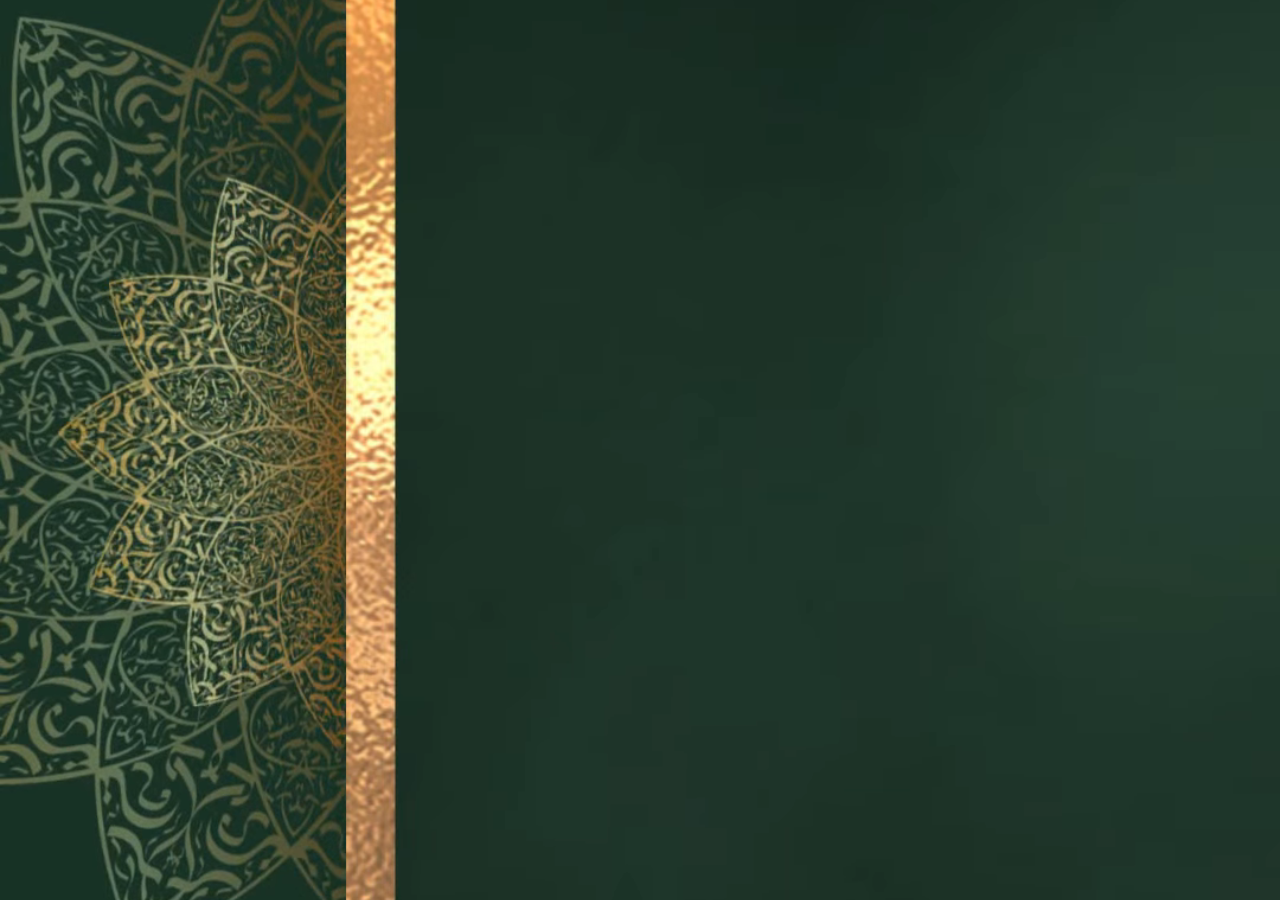
==== index.html @ 3474bdfb "webm" ====
<!doctype html>
<html lang="en">
  <head>
    <meta charset="UTF-8" />
    <meta name="viewport" content="width=device-width, initial-scale=1.0" />
    <title>Jithu & Sethulakshmi — Wedding Invitation</title>

    <!-- Elegant script + clean small-caps fonts -->
    <link rel="preconnect" href="https://fonts.googleapis.com" />
    <link rel="preconnect" href="https://fonts.gstatic.com" crossorigin />
    <link
      href="https://fonts.googleapis.com/css2?family=Cormorant+Garamond:wght@400;500;600&family=Great+Vibes&family=Montserrat:wght@400;500;600&display=swap"
      rel="stylesheet"
    />

    <link href="css/bootstrap.min.css" rel="stylesheet" />
    <link
      href="https://cdnjs.cloudflare.com/ajax/libs/font-awesome/6.0.0-beta3/css/all.min.css"
      rel="stylesheet"
    />

    <link href="css/style.css" rel="stylesheet" />
    <link
      rel="stylesheet"
      href="https://cdnjs.cloudflare.com/ajax/libs/font-awesome/6.5.2/css/all.min.css"
    />
    <style>
      * {
        box-sizing: border-box;
      }
      html,
      body {
        margin: 0;
        padding: 0;
        width: 100%;
        min-height: 100%;
      }
      body {
        font-family: Georgia, "Times New Roman", serif;
        background: #fffaf7;
        color: #5c4545;
      } /* ===================================== ANIMATED BACKGROUND ===================================== */
      .wedding-background {
        position: fixed;
        inset: 0;

        width: 100%;
        height: 100vh;

        overflow: hidden;

        pointer-events: none;

        z-index: 1;
      }
      .hearts-layer {
        position: fixed;

        top: 0;
        left: 0;

        width: 100%;
        height: 100vh;

        overflow: hidden;

        pointer-events: none;

        z-index: 100;
      }
      /* ===================================== SOFT GLOWING CIRCLES ===================================== */
      .glow {
        position: absolute;
        border-radius: 50%;
        filter: blur(70px);
        opacity: 0.35;
        animation: glowMove 10s ease-in-out infinite alternate;
      }
      .glow1 {
        width: 300px;
        height: 300px;
        left: -100px;
        top: 10%;
        background: #f6d5dc;
      }
      .glow2 {
        width: 350px;
        height: 350px;
        right: -120px;
        top: 45%;
        background: #f4e3bd;
        animation-delay: 2s;
      }
      .glow3 {
        width: 250px;
        height: 250px;
        left: 35%;
        bottom: -100px;
        background: #eadcf5;
        animation-delay: 4s;
      }
      @keyframes glowMove {
        0% {
          transform: translate(0, 0) scale(1);
        }
        100% {
          transform: translate(50px, -30px) scale(1.2);
        }
      } /* ===================================== FALLING PETALS ===================================== */
      .petal {
        position: absolute;
        top: -50px;
        font-size: 24px;
        animation-name: fallingPetal;
        animation-timing-function: linear;
        animation-iteration-count: infinite;
      }
      .p1 {
        left: 5%;
        animation-duration: 9s;
      }
      .p2 {
        left: 20%;
        animation-duration: 12s;
        animation-delay: 2s;
      }
      .p3 {
        left: 40%;
        animation-duration: 10s;
        animation-delay: 4s;
      }
      .p4 {
        left: 60%;
        animation-duration: 13s;
        animation-delay: 1s;
      }
      .p5 {
        left: 78%;
        animation-duration: 11s;
        animation-delay: 3s;
      }
      .p6 {
        left: 93%;
        animation-duration: 14s;
        animation-delay: 5s;
      }
      @keyframes fallingPetal {
        0% {
          transform: translateY(-50px) translateX(0) rotate(0deg);
          opacity: 0;
        }
        10% {
          opacity: 0.8;
        }
        50% {
          transform: translateY(50vh) translateX(60px) rotate(180deg);
          opacity: 0.8;
        }
        100% {
          transform: translateY(110vh) translateX(-60px) rotate(360deg);
          opacity: 0;
        }
      } /* ===================================== GOLDEN SPARKLES ===================================== */
      .sparkle {
        position: absolute;
        color: #c9a227;
        font-size: 22px;
        opacity: 0;
        animation: sparkleAnimation 4s ease-in-out infinite;
      }
      .s1 {
        top: 15%;
        left: 15%;
      }
      .s2 {
        top: 30%;
        left: 80%;
        animation-delay: 1s;
      }
      .s3 {
        top: 55%;
        left: 25%;
        animation-delay: 2s;
      }
      .s4 {
        top: 70%;
        left: 70%;
        animation-delay: 3s;
      }
      .s5 {
        top: 85%;
        left: 45%;
        animation-delay: 1.5s;
      }
      @keyframes sparkleAnimation {
        0% {
          opacity: 0;
          transform: scale(0.3) rotate(0deg);
        }
        50% {
          opacity: 0.9;
          transform: scale(1.3) rotate(90deg);
        }
        100% {
          opacity: 0;
          transform: scale(0.3) rotate(180deg);
        }
      } /* ===================================== MAIN WEBSITE ===================================== */
      .wedding-content {
        position: relative;

        z-index: 5;

        min-height: 100vh;

        display: flex;
        justify-content: center;
        align-items: center;
      } /* ===================================== WEDDING CARD ===================================== */
      .wedding-card {
        width: min(800px, 100%);
        padding: 70px 40px;
        text-align: center;
        background: rgba(255, 255, 255, 0.72);
        border: 1px solid rgba(201, 162, 39, 0.35);
        border-radius: 25px;
        box-shadow: 0 20px 60px rgba(100, 70, 70, 0.12);
        backdrop-filter: blur(6px);
      } /* ===================================== SMALL TITLE ===================================== */
      .small-title {
        font-size: 16px;
        letter-spacing: 5px;
        text-transform: uppercase;
        color: #b28a35;
        margin-bottom: 20px;
      } /* ===================================== MAIN TITLE ===================================== */
      h1 {
        margin: 0;
        font-size: clamp(45px, 8vw, 85px);
        font-weight: normal;
        font-style: italic;
        color: #684d4d;
      } /* ===================================== HEART ===================================== */
      .heart {
        /* margin: 25px 0; */
        font-size: 28px;
        color: #c99b9b;
        animation: heartBeat 2s ease-in-out infinite;
      }
      @keyframes heartBeat {
        0%,
        100% {
          transform: scale(1);
        }
        50% {
          transform: scale(1.2);
        }
      } /* ===================================== DATE ===================================== */
      .date {
        margin-top: 25px;
        font-size: 18px;
        letter-spacing: 3px;
        color: #806666;
      } /* ===================================== DIVIDER ===================================== */
      .divider {
        width: 120px;
        height: 1px;
        margin: 30px auto;
        background: #c9a227;
      } /* ===================================== MESSAGE ===================================== */
      .message {
        max-width: 600px;
        margin: auto;
        line-height: 1.9;
        font-size: 17px;
        color: #725f5f;
      } /* ===================================== BUTTON ===================================== */
      .wedding-button {
        display: inline-block;
        /* margin-top: 30px; */
        padding: 13px 30px;
        border: 1px solid #c9a227;
        border-radius: 30px;
        color: #806522;
        text-decoration: none;
        transition: 0.3s;
      }
      .wedding-button:hover {
        background: #c9a227;
        color: white;
        transform: translateY(-3px);
      } /* ===================================== MOBILE ===================================== */
      @media (max-width: 480px) {
        .wedding-content {
          padding: 20px 12px;
        }
        .wedding-card {
          padding: 50px 20px;
          border-radius: 18px;
        }
        .small-title {
          font-size: 12px;
          letter-spacing: 3px;
        }
        h1 {
          font-size: 34px;
        }
        .date {
          font-size: 14px;
          letter-spacing: 2px;
        }
        .message {
          font-size: 15px;
          line-height: 1.7;
        }
        .petal {
          font-size: 17px;
        }
        .sparkle {
          font-size: 17px;
        }
        .glow {
          filter: blur(50px);
          opacity: 0.2;
        }
        .glow1,
        .glow2,
        .glow3 {
          width: 180px;
          height: 180px;
        }
      }

      /* new */

      :root {
        --bg-color-1: #fdfbf9;
        --bg-color-2: #f4eee8;
        --card-bg: rgba(255, 255, 255, 0.85);
        --gold-main: #c9a227;
        --gold-light: #e8d288;
        --text-dark: #4a3b3b;
        --text-mid: #7a6565;
        --heart-color: #d68b8b;
      }

      /* ===================================== BASE STYLES ===================================== */
      /* * {
      box-sizing: border-box;
      margin: 0;
      padding: 0;
    }

    body {
      background: radial-gradient(circle at center, var(--bg-color-1) 0%, var(--bg-color-2) 100%);
      font-family: 'Cormorant Garamond', serif;
      min-height: 100vh;
      overflow-x: hidden;
      position: relative;
    }


    body::before, body::after {
      content: '';
      position: absolute;
      border-radius: 50%;
      filter: blur(80px);
      z-index: 0;
      opacity: 0.4;
    }
    body::before {
      width: 400px; height: 400px;
      background: #fce4e4;
      top: -100px; left: -100px;
    }
    body::after {
      width: 300px; height: 300px;
      background: #fff0d4;
      bottom: -50px; right: -50px;
    } */

      /* ===================================== LAYOUT ===================================== */
      .wedding-content {
        position: relative;
        z-index: 5;
        min-height: 100vh;
        display: flex;
        flex-direction: column;
        justify-content: center;
        align-items: center;
        padding: 40px 20px;
      }

      /* ===================================== HANGING THALI (ॐ) ===================================== */
      .thali {
        position: relative;
        display: flex;
        justify-content: center;
        margin-bottom: -15px;
        z-index: 10;
      }

      .chain {
        position: absolute;
        width: 1px;
        height: 60px;
        background: linear-gradient(to bottom, transparent, var(--gold-main));
        top: -60px;
      }
      .left-chain {
        transform: rotate(15deg);
        left: 40%;
      }
      .right-chain {
        transform: rotate(-15deg);
        right: 40%;
      }

      .thali-pendant {
        width: 45px;
        height: 45px;
        background: linear-gradient(135deg, #fff, #fdf6e3);
        border: 1px solid var(--gold-light);
        border-radius: 50%;
        display: flex;
        justify-content: center;
        align-items: center;
        font-size: 20px;
        color: var(--gold-main);
        box-shadow: 0 4px 15px rgba(201, 162, 39, 0.2);
        position: relative;
        z-index: 2;
      }

      /* ===================================== WEDDING CARD ===================================== */
      .wedding-card {
        width: min(750px, 100%);
        padding: 70px 50px;
        text-align: center;
        background: var(--card-bg);
        border: 1px solid rgba(201, 162, 39, 0.3);
        border-radius: 20px;
        box-shadow:
          0 30px 60px rgba(100, 70, 70, 0.08),
          inset 0 0 0 10px rgba(255, 255, 255, 0.5),
          inset 0 0 0 12px rgba(201, 162, 39, 0.15);
        backdrop-filter: blur(12px);
        position: relative;
        overflow: hidden;
      }

      /* Subtle card texture overlay */
      .wedding-card::before {
        content: "";
        position: absolute;
        top: 0;
        left: 0;
        right: 0;
        bottom: 0;
        background-image: radial-gradient(
          var(--gold-main) 0.5px,
          transparent 0.5px
        );
        background-size: 24px 24px;
        opacity: 0.03;
        pointer-events: none;
      }

      /* ===================================== TYPOGRAPHY ===================================== */
      .small-title {
        font-family: "Montserrat", sans-serif;
        font-size: 13px;
        font-weight: 500;
        letter-spacing: 6px;
        text-transform: uppercase;
        color: var(--gold-main);
        margin-bottom: 25px;
      }

      /* Fixed H1 and Name Styling */
      h1 {
        display: flex;
        flex-direction: column;
        align-items: center;
        gap: 5px;
        margin: 0;
        font-weight: 400;
        font-style: italic;
        color: var(--text-dark);
      }

      .namez {
        font-family: "Cormorant Garamond", serif;
        font-size: clamp(3rem, 7vw, 5.5rem);
        line-height: 1.1;
      }

      .ampersand {
        font-family: "Great Vibes", cursive;
        font-size: clamp(2.5rem, 5vw, 4rem);
        color: var(--gold-main);
        line-height: 0.8;
        margin: -5px 0;
        text-shadow: 0 2px 10px rgba(201, 162, 39, 0.2);
      }

      /* ===================================== DECORATIVE ELEMENTS ===================================== */
      .heart {
        font-size: 24px;
        color: var(--heart-color);
        margin: 25px 0;
        animation: heartbeat 2s infinite ease-in-out;
        display: inline-block;
      }

      @keyframes heartbeat {
        0%,
        100% {
          transform: scale(1);
        }
        50% {
          transform: scale(1.15);
          text-shadow: 0 0 10px rgba(214, 139, 139, 0.4);
        }
      }

      .divider {
        width: 150px;
        height: 2px;
        margin: 25px auto;
        background: linear-gradient(
          90deg,
          transparent,
          var(--gold-main),
          transparent
        );
        position: relative;
      }

      .divider::after {
        content: "♦";
        position: absolute;
        top: 50%;
        left: 50%;
        transform: translate(-50%, -50%);
        background: var(--card-bg);
        padding: 0 10px;
        color: var(--gold-main);
        font-size: 10px;
      }

      /* ===================================== TEXT DETAILS ===================================== */
      .date {
        font-family: "Montserrat", sans-serif;
        font-size: 15px;
        font-weight: 400;
        letter-spacing: 4px;
        color: var(--text-mid);
        text-transform: uppercase;
        margin-bottom: 25px;
      }

      .message {
        font-size: 20px;
        line-height: 1.8;
        color: var(--text-mid);
        max-width: 550px;
        margin: 0 auto 40px auto;
        font-style: italic;
      }

      /* ===================================== BUTTON ===================================== */
      .wedding-button {
        display: inline-block;
        padding: 16px 45px;
        font-family: "Montserrat", sans-serif;
        font-size: 13px;
        font-weight: 500;
        letter-spacing: 2px;
        text-transform: uppercase;
        color: #fff;
        background: linear-gradient(135deg, var(--gold-main), #b08d1d);
        border: none;
        border-radius: 50px;
        text-decoration: none;
        position: relative;
        overflow: hidden;
        transition: all 0.4s ease;
        box-shadow: 0 10px 20px rgba(201, 162, 39, 0.3);
        cursor: pointer;
      }

      .wedding-button::before {
        content: "";
        position: absolute;
        top: 0;
        left: -100%;
        width: 100%;
        height: 100%;
        background: linear-gradient(
          90deg,
          transparent,
          rgba(255, 255, 255, 0.4),
          transparent
        );
        transition: 0.5s;
      }

      .wedding-button:hover {
        transform: translateY(-3px);
        box-shadow: 0 15px 25px rgba(201, 162, 39, 0.4);
        background: linear-gradient(135deg, #b08d1d, var(--gold-main));
      }

      .wedding-button:hover::before {
        left: 100%;
      }

      /* ===================================== FLOATING HEARTS ===================================== */
      .hearts-layer {
        position: absolute;
        top: 0;
        left: 0;
        right: 0;
        bottom: 0;
        pointer-events: none;
        z-index: 1;
        overflow: hidden;
      }

      .floating-heart {
        position: absolute;
        color: var(--heart-color);
        opacity: 0;
        font-size: 14px;
        animation: floatUp 8s infinite linear;
      }

      .fh1 {
        left: 10%;
        bottom: -20px;
        animation-duration: 7s;
        animation-delay: 0s;
      }
      .fh2 {
        left: 20%;
        bottom: -20px;
        animation-duration: 9s;
        animation-delay: 2s;
        font-size: 18px;
      }
      .fh7 {
        left: 35%;
        bottom: -20px;
        animation-duration: 9s;
        animation-delay: 3s;
      }
      .fh3 {
        left: 30%;
        bottom: -20px;
        animation-duration: 6s;
        animation-delay: 4s;
        color: var(--gold-light);
      }
      .fh4 {
        left: 50%;
        bottom: -20px;
        animation-duration: 10s;
        animation-delay: 1s;
        font-size: 12px;
      }
      .fh5 {
        left: 70%;
        bottom: -20px;
        animation-duration: 8s;
        animation-delay: 5s;
      }
      .fh6 {
        left: 60%;
        bottom: -20px;
        animation-duration: 10s;
        animation-delay: 7s;
      }

      @keyframes floatUp {
        0% {
          transform: translateY(0) scale(1) rotate(0deg);
          opacity: 0;
        }
        20% {
          opacity: 0.6;
        }
        80% {
          opacity: 0.6;
        }
        100% {
          transform: translateY(-100vh) scale(1.5) rotate(20deg);
          opacity: 0;
        }
      }

      /* ===================================== MOBILE OPTIMIZATIONS ===================================== */
      @media (max-width: 600px) {
        .wedding-content {
          /* Changed to flex-start so the ॐ doesn't get cut off on small screens */
          justify-content: flex-start;
          padding: 150px 15px 40px 15px;
        }
        .wedding-card {
          padding: 40px 20px;
          border-radius: 15px;
        }
        .small-title {
          font-size: 10px;
          letter-spacing: 3px;
          margin-bottom: 20px;
        }
        .namez {
          font-size: clamp(2.5rem, 9vw, 3.5rem); /* Scaled down for mobile */
        }
        .ampersand {
          font-size: clamp(1.8rem, 6vw, 2.5rem);
          margin: -2px 0;
        }
        .message {
          font-size: 16px;
          line-height: 1.6;
          margin-bottom: 30px;
        }
        .date {
          font-size: 12px;
          letter-spacing: 2px;
        }
        .wedding-button {
          padding: 14px 30px;
          font-size: 11px;
        }
        .heart {
          margin: 1px 0;
        }
        .divider {
          margin: 15px auto;
          width: 100px;
        }
      }
      /* ================================
   FLOATING HEARTS
================================ */
      .floating-heart {
        position: absolute;

        bottom: -50px;

        color: #761026;

        font-size: 25px;

        opacity: 0;

        pointer-events: none;

        animation: floatHeart 9s linear infinite;
      }

      /* Different positions */

      .fh1 {
        left: 10%;
        animation-delay: 0s;
      }

      .fh2 {
        left: 30%;
        animation-delay: 2s;
      }

      .fh3 {
        left: 50%;
        animation-delay: 4s;
      }

      .fh4 {
        left: 70%;
        animation-delay: 1s;
      }

      .fh5 {
        left: 90%;
        animation-delay: 5s;
      }

      .fh6 {
        left: 92%;
        animation-delay: 5s;
        animation-duration: 13s;
      }

      /* Floating animation */

      @keyframes floatHeart {
        0% {
          transform: translateY(0) scale(0.5);
          opacity: 0;
        }

        10% {
          opacity: 0.9;
        }

        50% {
          transform: translateY(-50vh) translateX(40px) scale(1.1);

          opacity: 0.8;
        }

        100% {
          transform: translateY(-115vh) translateX(-40px) scale(0.6);

          opacity: 0;
        }
      }

      /* Mobile */

      @media (max-width: 480px) {
        .floating-heart {
          font-size: 25px;
        }
      }
      .grid img {
        transition: opacity 0.8s ease-in-out;
      }

      .grid img.fade-out {
        opacity: 0;
      }




/* newwww */


    /* Video Intro Screen */
    #videoIntro {
      position: fixed;
      top: 0;
      left: 0;
      width: 100%;
      height: 100vh;
      background: #000;
      display: flex;
      justify-content: center;
      align-items: center;
      z-index: 9999;
      transition: opacity 1s ease;
    }

    #introVideo {
      width: 100%;
      height: 100%;
      object-fit: cover;
    }

    /* Hide website initially */
    #websiteContent {
      display: none;
      opacity: 0;
      transition: opacity 1s ease;
    }

    /* Show website */
    #websiteContent.show {
      display: block;
      opacity: 1;
    }



    </style>
  </head>
  <body>

<!-- Intro Video -->
      <div id="videoIntro">
    <video id="introVideo" autoplay muted playsinline webkit-playsinline preload="metadata">
      <source src="intro.webm" type="video/webm">
      Your browser does not support video playback.
    </video>
  </div>
<!--  -->
    <!-- ===================================== ANIMATED BACKGROUND ====================================== -->
    <div class="wedding-background">
      <!-- Soft glowing circles -->
      <div class="glow glow1"></div>
      <div class="glow glow2"></div>
      <div class="glow glow3"></div>
      <!-- Falling flowers -->
      <div class="petal p1">🌸</div>
      <div class="petal p2">🌸</div>
      <div class="petal p3">🌸</div>
      <div class="petal p4">🌸</div>
      <div class="petal p5">🌸</div>
      <div class="petal p6">🌸</div>
      <!-- Golden sparkles -->
      <div class="sparkle s1">✦</div>
      <div class="sparkle s2">✦</div>
      <div class="sparkle s3">✦</div>
      <div class="sparkle s4">✦</div>
      <div class="sparkle s5">✦</div>
    </div>
    <!-- ===================================== WEDDING CONTENT ====================================== -->
    <!-- <main class="wedding-content" id="homeSection">
      <div class="thali">
    <div class="chain left-chain"></div>
    <div class="chain right-chain"></div>

    <div class="thali-pendant">
        ॐ
    </div>
</div>
      <div class="wedding-card">
        <div class="small-title">We are inviting you to the Wedding of</div>
        <h1>Jithu &amp; Sethulakshmi</h1>
        <div class="heart">♡</div>
        <div class="divider"></div>
        <div class="date">Sunday · 25 October · 2026</div>
        <p class="message">
          Two hearts, two lives, and one beautiful journey. With love in their
          hearts and dreams in their eyes, they are beginning a new chapter
          together.
        </p>
        <a style="cursor: pointer" class="wedding-button" onclick="showStory()">
          Our Story
        </a>
      </div>
      <div class="hearts-layer">
        <span class="floating-heart fh1">♥</span>
        <span class="floating-heart fh2">♥</span>
        <span class="floating-heart fh3">♥</span>
        <span class="floating-heart fh4">♥</span>
        <span class="floating-heart fh5">♥</span>
      </div>
    </main> -->

    <!-- <main class="wedding-content" id="homeSection">
     
      <div class="thali">
        <div class="chain left-chain"></div>
        <div class="chain right-chain"></div>
        <div class="thali-pendant">ॐ</div>
      </div>


      <div class="wedding-card">
        <div class="small-title">We are inviting you to the Wedding of</div>


        <h1>
          <span class="namez">Jithu</span>
          <span class="ampersand">&</span>
          <span class="namez">Sethulakshmi</span>
        </h1>

        <div class="heart">♡</div>
        <div class="divider"></div>

        <div class="date">Sunday · 25 October · 2026</div>

        <p class="message">
          Two hearts, two lives, and one beautiful journey. With love in their
          hearts and dreams in their eyes, they are beginning a new chapter
          together.
        </p>

        <a class="wedding-button" onclick="showStory()"> Our Story </a>
      </div>


      <div class="hearts-layer">
        <span class="floating-heart fh1">♥</span>
        <span class="floating-heart fh2">♥</span>
        <span class="floating-heart fh3">♥</span>
        <span class="floating-heart fh4">♥</span>
        <span class="floating-heart fh5">♥</span>
        <span class="floating-heart fh6">♥</span>
        <span class="floating-heart fh7">♥</span>
      </div>
    </main> -->
    <div id="storySection" style="display: none"> 
      <!-- Story content goes here -->

      <!-- TOP WEDDING IMAGE -->
      <header class="hero">
        <img
          class="hero-image"
          src="wd.webp"
          alt="Wedding couple illustration"
        />
      </header>

      <!-- NAMES / INVITATION -->
      <main class="invitation">
        <div class="flower one"></div>
        <div class="flower two"></div>
        <div class="flower three"></div>
        <div class="glow"></div>

        <div class="content">
          <p class="eyebrow">THE WEDDING CELEBRATION OF</p>

          <div class="names">
            <span class="name">Jithu</span>

            <span class="ampersand">&amp;</span>

            <span class="name">Sethulakshmi</span>
          </div>
        </div>
        <section class="wedding-intro">
          <!-- Decorative Heart -->
          <div class="decor-line">
            <span></span>

            <i>♥</i>

            <span></span>
          </div>

          <!-- Heading -->
          <p class="eyebrow">ARE GETTING MARRIED</p>
        </section>
        <section class="countdown-section">
          <div class="countdown">
            <!-- DAYS -->
            <div class="decor-line">
              <!-- Description -->
              <p class="love-text">
                <b>
                  Sunday, The Twenty-Fifth Of October,2026 <br />
                 Sivavilasam NSS Auditorium Karayogam No. 1936 Thekkekkara,
                  Karikode</b
                >
              </p>
            </div>
            <!-- Decorative Symbol -->
            <div class="rings">∞</div>
            <div class="countdown-item">
              <div class="number-box">
                <div class="number-window">
                  <div class="number" id="days">06</div>
                </div>
              </div>

              <div class="label">Days</div>
            </div>

            <!-- HOURS -->

            <div class="countdown-item">
              <div class="number-box">
                <div class="number-window">
                  <div class="number" id="hours">12</div>
                </div>
              </div>

              <div class="label">Hours</div>
            </div>

            <!-- MINUTES -->

            <div class="countdown-item">
              <div class="number-box">
                <div class="number-window">
                  <div class="number" id="minutes">35</div>
                </div>
              </div>

              <div class="label">Minutes</div>
            </div>

            <!-- SECONDS -->

            <div class="countdown-item">
              <div class="number-box">
                <div class="number-window">
                  <div class="number" id="seconds">17</div>
                </div>
              </div>

              <div class="label">Seconds</div>
            </div>
          </div>
        </section>

        <section class="wedding-intro">
          <!-- Decorative Heart -->
          <div class="decor-line">
            <span></span>

            <i class="fa-solid fa-people-roof"></i>

            <span></span>
          </div>

          <!-- Heading -->
          <p class="eyebrow">Together with their families</p>
        </section>

        <section class="countdown-section">
          <div class="countdown">
            <!-- DAYS -->
            <div class="decor-line">
              <!-- Description -->
              <p class="love-text">
                Son of
                <b
                  ><br />Mr. Saji M P & Mrs. Sindhu <br />Mankoottathil (H),
                  Ezhumuttom P O <br />Karimannoor, Thodupuzha, Idukki -
                  685605</b
                >
              </p>
            </div>
            <div class="vertical-line"></div>
            <div class="decor-line">
              <!-- Description -->
              <p class="love-text">
                Daughter of
                <b
                  ><br />Baiju P M & Shyna Baiju <br />Pazhukkalayil (H)
                  Irumbayam P O <br />Thalayolaparambu, Kottayam</b
                >
              </p>
            </div>
          </div>
        </section>
        <div class="decor-lines"><span></span><span></span></div>
        <h1 class="forever-text">Wedding Events</h1>
        <div class="decor-lines"><span></span><span></span></div>
        <section class="events-section">
          <div class="events-container">
            <div class="event-card">
              <h2 class="event-title">Wedding</h2>

              <p class="event-date">Sunday, 25 October 2026</p>

              <p class="event-time">Muhurtham · 11:43 AM – 12:07 PM</p>

              <div class="event-label">Venue</div>

              <p class="event-details">
                Sivavilasam NSS Auditorium
                <br />Karayogam No. 1936 Thekkekkara, <br /> 
                Karikode, Dist. Kottyam
              </p>

              <a
                href="https://maps.app.goo.gl/Ws7sAewVaV3jtrSH7?g_st=ac"
                class="map-link"
                target="_blank"
              >
                View on Map
              </a>
            </div>
            <div class="event-card">
              <h2 class="event-title">Reception</h2>

              <p class="event-date">Sunday, 25 October 2026</p>

              <p class="event-time">6:00 PM onwards</p>

              <div class="event-label">Venue</div>

              <p class="event-details">
                Vadakkekkara Arcade Auditorium <br />
                Opposite Winners Public School <br />
                Karimannoor, Thodupuzha
              </p>
              <a
                href="https://maps.app.goo.gl/V15TnqjiZY1B12kZ6"
                target="_blank"
                class="map-link"
              >
                View on Map
              </a>
            </div>
          </div>
        </section>
        <div class="we-help-section">
          <div class="container">
            <div class="row justify-content-between">
              <div class="col-lg-7 mb-5 mb-lg-0">
                <div class="imgs-grid">
                  <div class="grid grid-1">
                    <img id="image1" src="23149.jpg.webp" alt="Untree.co" />
                  </div>
                  <div class="grid grid-2">
                    <img id="image2" src="jithu.webp" alt="Untree.co" />
                  </div>
                  <div class="grid grid-3">
                    <img id="image3" src="23149.jpg.webp" alt="Untree.co" />
                  </div>
                </div>
              </div>
              <div class="col-lg-5 ps-lg-5">
                <div class="quote">
                  <span class="quote-mark">“ </span>
                  <p>
                    Among all the paths life could have taken, he is grateful
                    that one led him to her. Today, he promises to walk beside
                    her through every chapter yet to come.
                  </p>
                  <span class="quote-mark closing">”</span>
                </div>
                <div class="groom-name">
                  <span class="line"></span>
                  <span>Jithu</span>
                </div>

                <div class="quote">
                  <span class="quote-mark">“ </span>
                  <p>
                    She believes the most beautiful love stories aren't written
                    in books, but lived every day. And today begins their most
                    beautiful chapter together
                  </p>
                  <span class="quote-mark closing">”</span>
                </div>
                <div class="groom-name">
                  <span class="line"></span>
                  <span>Sethulakshmi</span>
                </div>
              </div>
            </div>
          </div>
        </div>

        <section class="little-ones-section">
          <div class="little-ones-subtitle">
            The Littlest Members Of The Family
          </div>

          <h2 class="little-ones-title">Wishes from the little ones</h2>

          <div class="little-ones-line"></div>

          <!-- Main image -->
          <div class="little-ones-card">
            <!--
        Put your pet/wedding image here.

        Example:
        assets/little-ones.jpg
      -->
            <img src="ethal.webp" alt="Wishes from the little ones" />
          
  <!-- <div class="little-ones-card">

    <img src="ethal.webp" alt="Wishes from the little ones" /> -->

    <!-- Text in front of image -->
    <div class="little-ones-note">
      <p>
        So we're upgrading to a<br>
        <strong>happy fur-ever family!</strong>
        <br>
        Sending all our love for<br>
        your new life together.
      </p>
    </div>

  </div>

  <!-- </div> -->

          <!-- Small decorative flowers -->
          <div class="little-flower flower-one">✿</div>

          <div class="little-flower flower-two">✿</div>
        </section>


<section class="wedding-details-section">

  <!-- Decorative elements -->
  <span class="decor decor-star star-1">✦</span>
  <span class="decor decor-star star-2">✦</span>
  <span class="decor decor-star star-3">✦</span>
  <span class="decor decor-star star-4">✦</span>

  <span class="decor flower flower-1">✿</span>
  <span class="decor flower flower-2">✿</span>

  <div class="wedding-details-content">

    <!-- Top text -->
    <p class="wedding-top-text">
      We look forward to celebrating with you
    </p>

    <!-- Couple initials -->
    <div class="couple-initials">
      <span>J</span>
      <span class="ampersand">&amp;</span>
      <span>S</span>
    </div>

    <!-- Date -->
    <div class="wedding-date">
      25&nbsp;&nbsp;·&nbsp;&nbsp;10&nbsp;&nbsp;·&nbsp;&nbsp;2026
    </div>

    <!-- Enquiry -->
    <p class="wedding-enquiry">
      For enquiries: 9961110821
    </p>

    <!-- Bottom message -->
    <p class="wedding-message">
      Sharing the happiness, Jishnu &amp; Athira
    </p>

  </div>

</section>


      </main>
    </div>
    <script>
      const imageGroups = [
        {
          id: "image1",
          images: ["jithu.webp", "kukku2.webp", "together.webp"],
        },
        {
          id: "image2",
          images: ["us.webp", "seth.webp"],
        },
        {
          id: "image3",
          images: ["23149.jpg.webp", "image_we.webp"],
        },
      ];

      const currentIndexes = [0, 0, 0];

      function changeImage(index) {
        const group = imageGroups[index];
        const image = document.getElementById(group.id);

        image.classList.add("fade-out");

        setTimeout(() => {
          currentIndexes[index]++;

          if (currentIndexes[index] >= group.images.length) {
            currentIndexes[index] = 0;
          }

          image.src = group.images[currentIndexes[index]];

          image.onload = () => {
            image.classList.remove("fade-out");
          };
        }, 800);
      }

      // Change each grid image every 4 seconds
      setInterval(() => {
        changeImage(0);
      }, 4000);

      setInterval(() => {
        changeImage(1);
      }, 5000);

      setInterval(() => {
        changeImage(2);
      }, 6000);

      /*
    ==========================================
       SET YOUR WEDDING DATE HERE
    ==========================================
    */

      const weddingDate = new Date("2026-10-25T12:00:00").getTime();

      /*
    ==========================================
       PREVIOUS VALUES
    ==========================================
    */

      let previous = {
        days: null,
        hours: null,
        minutes: null,
        seconds: null,
      };

      /*
    ==========================================
       UPDATE NUMBER WITH SWIPE
    ==========================================
    */

      function updateNumber(id, value) {
        const element = document.getElementById(id);

        const formattedValue = String(value).padStart(2, "0");

        /*
        Don't animate if number hasn't changed
        */

        if (element.textContent === formattedValue) {
          return;
        }

        /*
        Add swipe animation
        */

        element.classList.remove("swipe-up");

        /*
        Force browser reflow
        */

        void element.offsetWidth;

        element.classList.add("swipe-up");

        /*
        Change number halfway through animation
        */

        setTimeout(() => {
          element.textContent = formattedValue;
        }, 260);
      }

      /*
    ==========================================
       COUNTDOWN
    ==========================================
    */

      function updateCountdown() {
        const now = new Date().getTime();

        const distance = weddingDate - now;

        if (distance <= 0) {
          updateNumber("days", 0);
          updateNumber("hours", 0);
          updateNumber("minutes", 0);
          updateNumber("seconds", 0);

          return;
        }

        const days = Math.floor(distance / (1000 * 60 * 60 * 24));

        const hours = Math.floor(
          (distance % (1000 * 60 * 60 * 24)) / (1000 * 60 * 60),
        );

        const minutes = Math.floor((distance % (1000 * 60 * 60)) / (1000 * 60));

        const seconds = Math.floor((distance % (1000 * 60)) / 1000);

        updateNumber("days", days);

        updateNumber("hours", hours);

        updateNumber("minutes", minutes);

        updateNumber("seconds", seconds);
      }

      /*
    ==========================================
       START
    ==========================================
    */

      updateCountdown();

      setInterval(updateCountdown, 1000);

      function showStory() {
        document.getElementById("homeSection").style.display = "none";
        document.getElementById("storySection").style.display = "grid";
      }
    </script>


<!--  -->
<script>
    const video = document.getElementById("introVideo");
    const videoIntro = document.getElementById("videoIntro");
    const websiteContent = document.getElementById("storySection");

    // Show the website after the video ends
    video.addEventListener("ended", showWebsite);

    function showWebsite() {
      if (videoIntro.style.display === "none") {
        return;
      }

      // Stop the video
      video.pause();

      // Fade out the video screen
      videoIntro.style.opacity = "0";

      setTimeout(() => {
        videoIntro.style.display = "none";

        // Display website content
        websiteContent.style.display = "block";

        // Trigger fade-in animation
        requestAnimationFrame(() => {
          websiteContent.classList.add("show");
        });

        document.body.style.overflow = "auto";
      }, 1000);
    }

    // Prevent scrolling while the intro video is playing
    document.body.style.overflow = "hidden";
  </script>
  <!--  -->
  </body>
</html>
---- css/style.css ----
/*
* Template Name: UntreeStore
* Template Author: Untree.co
* Author URI: https://untree.co/
* License: https://creativecommons.org/licenses/by/3.0/
*/
@import url("https://fonts.googleapis.com/css2?family=Inter:wght@400;500;600;700;800&display=swap");

  * {
        margin: 0;
        padding: 0;
        box-sizing: border-box;
      }

      html {
        scroll-behavior: smooth;
      }

      body {
        min-height: 100vh;
        background: #f1f5e7;
        color: #294029;
        overflow-x: hidden;
      }

      /* =========================
       HERO IMAGE
       ========================= */
      .hero {
        position: relative;
        width: 100%;
        height: clamp(280px, 43vw, 395px);
        overflow: hidden;
        background: #dfe7cf;
      }

      .hero-image {
        width: 100%;
        height: 100%;
        object-fit: cover;
        object-position: center top;
        display: block;
        transform: scale(1.01);
      }

      /* White/cream fade exactly at the bottom of the photo */
      .hero::after {
        content: "";
        position: absolute;
        left: 0;
        right: 0;
        bottom: 0;
        height: 34%;
        pointer-events: none;
        background: linear-gradient(
          to bottom,
          rgba(241, 245, 231, 0) 0%,
          rgba(241, 245, 231, 0.25) 25%,
          rgba(241, 245, 231, 0.78) 68%,
          #f1f5e7 100%
        );
      }

      /* =========================
       INVITATION CONTENT
       ========================= */
      .invitation {
        position: relative;
        min-height: 560px;
        margin-top: -1px;
        padding: 50px 20px 90px;
        text-align: center;
        background:
          radial-gradient(
            circle at 30% 68%,
            rgba(255, 255, 255, 0.45),
            transparent 18%
          ),
          radial-gradient(
            circle at 75% 35%,
            rgba(255, 255, 255, 0.3),
            transparent 20%
          ),
          #f1f5e7;
        overflow: hidden;
      }

      .content {
        position: relative;
        z-index: 2;
        max-width: 900px;
        margin: 0 auto;
      }

      .eyebrow {
        font-family: "Montserrat", sans-serif;
        font-size: clamp(9px, 0.75vw, 13px);
        font-weight: 500;
        letter-spacing: clamp(4px, 0.45vw, 8px);
        color: #69705a;
        margin-bottom: 20px;
        text-transform: uppercase;
      }

      .names {
        font-family: "Great Vibes", cursive;
        font-weight: 400;
        color: #30472f;
        line-height: 0.82;
        text-shadow: 0 1px 0 rgba(255, 255, 255, 0.3);
      }

      .name {
        display: block;
        font-size: clamp(72px, 8.2vw, 145px);
        margin-top: 20px;
      }

      .ampersand {
        display: block;
        margin: 12px 0 8px;
        color: #c79a2f;
        font-family: "Cormorant Garamond", serif;
        font-size: clamp(54px, 5.5vw, 92px);
        font-weight: 500;
        line-height: 0.7;
      }

      /* Small decorative floating flowers */
      .flower {
        position: absolute;
        z-index: 1;
        width: 27px;
        height: 27px;
        opacity: 0.45;
        transform: rotate(15deg);
      }

      .flower::before,
      .flower::after {
        content: "";
        position: absolute;
        inset: 7px;
        background: #b6d08c;
        border-radius: 50%;
        box-shadow:
          0 -8px 0 #b6d08c,
          0 8px 0 #b6d08c,
          8px 0 0 #b6d08c,
          -8px 0 0 #b6d08c;
      }

      .flower::after {
        inset: 11px;
        background: #d4dfb5;
        box-shadow: none;
      }

      .flower.one {
        top: 50px;
        right: 6%;
      }

      .flower.two {
        top: 150px;
        right: 18%;
        transform: scale(0.8) rotate(30deg);
      }

      .flower.three {
        top: 280px;
        left: 38%;
        transform: scale(0.65) rotate(-15deg);
        opacity: 0.22;
      }

      /* Soft golden decorative glow */
      .glow {
        position: absolute;
        width: 90px;
        height: 90px;
        border-radius: 50%;
        left: 39%;
        top: 355px;
        background: radial-gradient(
          circle,
          rgba(238, 205, 106, 0.35),
          rgba(238, 205, 106, 0) 70%
        );
        filter: blur(4px);
        pointer-events: none;
      }

      /* =========================
       OPTIONAL DETAILS SECTION
       ========================= */
      .details {
        display: none;
      }

      /* =========================
       TABLET
       ========================= */
      @media (max-width: 900px) {
        .hero {
          height: 330px;
        }

        .invitation {
          padding-top: 42px;
          min-height: 500px;
        }

        .name {
          font-size: clamp(68px, 12vw, 110px);
        }
      }

      /* =========================
       MOBILE
       ========================= */
      @media (max-width: 600px) {
        .hero {
          height: 245px;
        }

        .hero-image {
          object-position: center top;
        }

        .hero::after {
          height: 38%;
        }

        .invitation {
          padding: 34px 15px 70px;
          min-height: 430px;
        }

        .eyebrow {
          font-size: 8px;
          letter-spacing: 3px;
          margin-bottom: 18px;
        }

        .name {
          font-size: clamp(58px, 17vw, 90px);
          line-height: 0.88;
        }

        .ampersand {
          font-size: 54px;
          margin: 10px 0 7px;
        }

        .flower.one {
          right: 5%;
          top: 35px;
          transform: scale(0.75);
        }

        .flower.two {
          right: 12%;
          top: 130px;
          transform: scale(0.55);
        }

        .glow {
          left: 42%;
          top: 290px;
          width: 65px;
          height: 65px;
        }
      }

      /* =========================
       VERY SMALL PHONES
       ========================= */
      @media (max-width: 380px) {
        .hero {
          height: 215px;
        }

        .invitation {
          padding-top: 30px;
        }

        .eyebrow {
          letter-spacing: 2.5px;
          font-size: 7px;
        }

        .name {
          font-size: 58px;
        }

        .ampersand {
          font-size: 46px;
        }
      }
      /* .coupleWrd {
        margin-top: 10rem;
      } */

      .quote {
        position: relative;
        max-width: 520px;
        margin-left: auto;
        text-align: right;
        margin-top: 3rem;
      }
      .quote-mark {
        font-family: Georgia, serif;
        font-size: 60px;
        line-height: 0;
        display: block;
        margin-bottom: 25px;
      }
      .quote p {
        font-family: Georgia, serif;
        font-size: 22px;
        line-height: 1.8;
        font-style: italic;
        margin: 0;
      }
      .quote-mark.closing {
        margin-top: 30px;
        margin-bottom: 0;
      } /* Groom Name */
      .groom-name {
        display: flex;
        align-items: center;
        justify-content: flex-end;
        gap: 15px;
        margin-top: 35px;
        font-family: "Cormorant Garamond", Georgia, serif;
        font-size: 24px;
        letter-spacing: 2px;
      }
      .groom-name .line {
        width: 50px;
        height: 1px;
        background: #999;
      } /* Mobile */
      @media (max-width: 768px) {
        .groom-section {
          flex-direction: column;
        }
        .groom-image,
        .groom-content {
          width: 100%;
        }
        .groom-image img {
          height: 450px;
        }
        .groom-content {
          padding: 50px 25px;
        }
        .quote {
          margin: 0 auto;
          text-align: center;
        }
        .groom-name {
          justify-content: center;
          margin-top: 30px;
          margin-bottom: 10px;
        }
        .quote p {
          font-size: 19px;
          line-height: 1.7;
        }
        .quote-mark {
          display: none;
        }
      }
      /* =========================
       COUNTDOWN SECTION
    ========================= */

      .countdown-section {
        /* min-height: 400px;

        display: flex; */
        justify-content: center;
        align-items: center;

        padding: 30px 20px;

        /* background: #2d4354; */
      }

      .countdown {
        display: flex;
        justify-content: center;
        align-items: flex-start;

        gap: 32px;
      }

      /* =========================
       EACH ITEM
    ========================= */

      .countdown-item {
        width: 88px;

        display: flex;
        flex-direction: column;
        align-items: center;
      }

      /* =========================
       NUMBER BOX
    ========================= */

      .number-box {
        position: relative;

        width: 88px;
        height: 88px;

        background: #10a994;

        border-radius: 12px;

        overflow: hidden;

        box-shadow: 0 5px 10px rgba(0, 0, 0, 0.15);
      }

      /*
       Horizontal line across number
    */

      .number-box::before {
        content: "";

        position: absolute;

        left: -5px;
        right: -5px;

        top: 50%;

        height: 3px;

        transform: translateY(-50%);

        background: #2d4354;

        z-index: 10;
      }

      /*
       Number viewport
    */

      .number-window {
        position: relative;

        width: 100%;
        height: 100%;

        display: flex;
        justify-content: center;
        align-items: center;

        overflow: hidden;
      }

      /* =========================
       NUMBER
    ========================= */

      .number {
        font-family: Impact, Haettenschweiler, "Arial Narrow Bold", sans-serif;

        font-size: 62px;

        line-height: 1;

        font-weight: 400;

        color: #ffffff;

        letter-spacing: -2px;

        transform: translateY(0);

        transition: transform 0.55s cubic-bezier(0.4, 0, 0.2, 1);

        position: relative;

        z-index: 2;
      }

      /* =========================
       LABEL
    ========================= */

      .label {
        margin-top: 20px;

        font-family: "Arial Narrow", Arial, sans-serif;

        font-size: 13px;

        font-weight: 400;

        letter-spacing: 0.5px;

        text-transform: uppercase;

        color: #718696;
      }

      /* =========================
       SWIPE ANIMATION
    ========================= */

      .number.swipe-up {
        animation: swipeUp 0.55s ease-in-out;
      }

      @keyframes swipeUp {
        0% {
          transform: translateY(0);
          opacity: 1;
        }

        45% {
          transform: translateY(-70px);
          opacity: 0;
        }

        46% {
          transform: translateY(70px);
          opacity: 0;
        }

        100% {
          transform: translateY(0);
          opacity: 1;
        }
      }

      /* =========================
       MOBILE
    ========================= */
      /* =========================================
   COUNTDOWN - MOBILE RESPONSIVE
========================================= */

      @media (max-width: 768px) {
        .countdown-section {
          width: 100%;
          padding: 0px;
          overflow: hidden;
        }

        .countdown {
          width: 100%;
          display: flex;
          flex-wrap: wrap;
          justify-content: center;
          align-items: center;
          gap: 12px;
        }

        /* Date text */
        .love-text {
          width: 100%;
          text-align: center;
          font-size: 17px;
          line-height: 1.6;
          margin: 0 0 5px;
        }

        /* Infinity symbol */
        .rings {
          width: 100%;
          text-align: center;
          font-size: 28px;
          margin: 0 0 15px;
        }

        /* Each countdown item */
        .countdown-item {
          flex: 0 0 calc(25% - 10px);
          min-width: 0;
          text-align: center;
        }

        /* Number container */
        .number-box {
          width: 100%;
          display: flex;
          justify-content: center;
          height: 68px;
        }

        .number-window {
          width: 100%;
          max-width: 72px;
          height: 72px;
          display: flex;
          align-items: center;
          justify-content: center;
        }

        .number {
          font-size: 70px;
          line-height: 1;
        }

        /* Labels */
        .label {
          margin-top: 8px;
          font-size: 12px;
          letter-spacing: 1px;
          white-space: nowrap;
        }
      }

      /* =========================================
   SMALL PHONES
========================================= */

      @media (max-width: 480px) {
        .countdown-section {
          padding: 35px 10px;
        }

        .countdown {
          gap: 7px;
        }

        .love-text {
          font-size: 15px;
          line-height: 1.5;
        }

        .rings {
          font-size: 25px;
          margin-bottom: 12px;
          margin-top: 5px;
        }

        .countdown-item {
          flex: 0 0 calc(25% - 6px);
        }

        .number-window {
          max-width: 62px;
          height: 62px;
        }

        .number {
          font-size: 60px;
        }

        .label {
          font-size: 10px;
          letter-spacing: 0.5px;
          margin-top: 7px;
        }
      }

      /* =========================================
   VERY SMALL PHONES
========================================= */

      @media (max-width: 360px) {
        .countdown {
          gap: 5px;
        }

        .countdown-item {
          flex: 0 0 calc(25% - 4px);
        }

        .number-window {
          max-width: 55px;
          height: 55px;
        }
        .number-box {
          width: 100%;
          height: 55px;
        }

        .number {
          font-size: 50px;
        }

        .label {
          font-size: 9px;
        }
      }

      .wedding-intro {
        width: 100%;
        text-align: center;
        margin: 10px;
        /* padding: 80px 20px; */
        overflow: hidden;
      }

      /* Decorative line */

      .decor-line {
        display: flex;
        align-items: center;
        justify-content: center;
        gap: 15px;
        /* margin-bottom: 22px; */
      }

      .decor-line span {
        width: 80px;
        height: 1px;
        background: #c9ad91;

        transform: scaleX(0);
        animation: lineGrow 1.2s ease forwards;
      }
      .decor-lines {
        display: flex;
        align-items: center;
        justify-content: center;
        gap: 15px;
        /* margin-bottom: 22px; */
      }
      .decor-lines span {
        width: 200px;
        height: 1px;
        background: #c9ad91;

        transform: scaleX(0);
        animation: lineGrow 1.2s ease forwards;
      }

      .decor-line i {
        font-size: 18px;
        color: #b38b6d;
        font-style: normal;

        animation: heartBeat 1.8s ease-in-out infinite;
      }

      /* Small heading */

      .eyebrow {
        margin: 0;

        font-family: "Montserrat", sans-serif;
        font-size: 13px;
        font-weight: 500;

        letter-spacing: 5px;

        color: #9b8066;

        opacity: 0;
        transform: translateY(-15px);

        animation: fadeDown 1.2s ease 0.2s forwards;
      }

      /* Main Text */

      .forever-text {
        margin: 22px 0 15px;

        font-family: "Playfair Display", Georgia, serif;

        font-size: clamp(32px, 5vw, 58px);
        font-weight: 400;

        line-height: 1.2;

        color: #40352f;

        opacity: 0;
        transform: translateY(30px);

        animation: textReveal 1.4s ease 0.5s forwards;
      }

      /* Highlighted word */

      .forever-text span {
        color: #a77c5c;
        font-style: italic;

        position: relative;
      }

      /* Animated underline */

      .forever-text span::after {
        content: "";

        position: absolute;

        left: 0;
        bottom: -6px;

        width: 100%;
        height: 1px;

        background: #c5a184;

        transform: scaleX(0);
        transform-origin: left;

        animation: underline 1s ease 1.7s forwards;
      }

      /* Description */

      .love-text {
        font-family: "Cormorant Garamond", Georgia, serif;

        font-size: 20px;
        line-height: 1.8;
        margin-top: 15px;
        color: #766b64;

        opacity: 0;
        transform: translateY(20px);

        animation: textReveal 1.2s ease 1s forwards;
      }

      /* Decorative symbol */

      .rings {
        /* margin-top: 25px; */

        font-family: "Cormorant Garamond", serif;

        font-size: 34px;

        color: #b38b6d;

        opacity: 0;

        animation:
          fadeIn 1s ease 1.8s forwards,
          float 3s ease-in-out 2.8s infinite;
      }

      /* ==========================
           ANIMATIONS
        ========================== */

      @keyframes textReveal {
        from {
          opacity: 0;
          transform: translateY(30px);
        }

        to {
          opacity: 1;
          transform: translateY(0);
        }
      }

      @keyframes fadeDown {
        from {
          opacity: 0;
          transform: translateY(-15px);
        }

        to {
          opacity: 1;
          transform: translateY(0);
        }
      }

      @keyframes fadeIn {
        from {
          opacity: 0;
        }

        to {
          opacity: 1;
        }
      }

      @keyframes lineGrow {
        from {
          transform: scaleX(0);
        }

        to {
          transform: scaleX(1);
        }
      }

      @keyframes underline {
        from {
          transform: scaleX(0);
        }

        to {
          transform: scaleX(1);
        }
      }

      @keyframes heartBeat {
        0%,
        100% {
          transform: scale(1);
        }

        50% {
          transform: scale(1.25);
        }
      }

      @keyframes float {
        0%,
        100% {
          transform: translateY(0);
        }

        50% {
          transform: translateY(-8px);
        }
      }

      /* ==========================
           MOBILE
        ========================== */

      @media (max-width: 600px) {
        .wedding-intro {
          /* padding: 55px 15px; */
        }

        .decor-line span {
          width: 45px;
        }

        .eyebrow {
          font-size: 13px;
          letter-spacing: 3px;
        }

        .forever-text {
          font-size: 34px;
        }

        .love-text {
          font-size: 20px;
        }
      }

      .events-section {
        width: 100%;
        padding: 60px 5%;
        overflow: hidden;
      }

      .events-container {
        max-width: 622px;
        margin: 0 auto;

        display: grid;

        /* ONLY TWO BOXES PER ROW */
        grid-template-columns: repeat(2, minmax(0, 1fr));

        gap: 30px;
      }

      /* =========================
           EVENT CARD
        ========================= */

      .event-card {
        position: relative;

        min-height: 435px;

        padding: 38px 30px;

        display: flex;
        flex-direction: column;
        align-items: center;
        text-align: center;

        border: 1px solid #dfcf9b;
        border-radius: 18px;

        background:
          radial-gradient(
            circle at 50% 45%,
            rgba(255, 255, 255, 0.55),
            transparent 55%
          ),
          linear-gradient(135deg, #f7edcf, #f4efd9);

        box-shadow: 0 18px 35px rgba(89, 94, 69, 0.12);

        overflow: hidden;
      }

      /* Second card slightly green */
      .event-card:nth-child(2) {
        background:
          radial-gradient(
            circle at 50% 45%,
            rgba(255, 255, 255, 0.55),
            transparent 55%
          ),
          linear-gradient(135deg, #edf0dc, #f4f0d9);
      }

      /* =========================
           EVENT TITLE
        ========================= */

      .event-title {
        font-family: "Cormorant Garamond", serif;

        font-size: 38px;
        line-height: 1.1;

        font-weight: 600;

        color: #3f5137;

        margin-bottom: 12px;
      }

      /* =========================
           DATE / TIME
        ========================= */

      .event-date,
      .event-time {
        font-size: 21px;
        line-height: 1.7;

        color: #737765;
      }

      .event-time {
        margin-top: 2px;
      }

      /* =========================
           LABEL
        ========================= */

      .event-label {
        margin-top: 20px;
        margin-bottom: 7px;

        font-size: 17px;
        font-weight: 600;

        letter-spacing: 3px;
        text-transform: uppercase;

        color: #5e704c;
      }

      /* =========================
           EVENT DETAILS
        ========================= */

      .event-details {
        font-size: 18px;
        line-height: 1.9;

        color: #707365;
      }

      /* =========================
           MAP LINK
        ========================= */

      .map-link {
        display: inline-block;

        margin-top: 30px;
        padding-bottom: 10px;

        font-size: 17px;
        font-weight: 600;

        letter-spacing: 3px;
        text-transform: uppercase;

        text-decoration: none;

        color: #4f6347;

        border-bottom: 1px solid #71815b;

        transition: all 0.3s ease;
      }

      .map-link:hover {
        color: #2f412c;
        border-bottom-color: #2f412c;
      }

      /* =========================
           DECORATION
        ========================= */

      .event-card::before {
        content: "";

        position: absolute;

        width: 130px;
        height: 130px;

        left: 50%;
        bottom: -80px;

        transform: translateX(-50%);

        border-radius: 50%;

        background: rgba(218, 222, 179, 0.35);

        filter: blur(5px);
      }

      /* =========================
           TABLET
        ========================= */

      @media (max-width: 900px) {
        .events-section {
          padding: 45px 4%;
        }

        .events-container {
          gap: 20px;
        }

        .event-card {
          min-height: 420px;
          padding: 32px 22px;
        }

        .event-title {
          font-size: 34px;
        }
      }

      /* =========================
           MOBILE
        ========================= */

      @media (max-width: 600px) {
        .vertical-line {
          display: none;
        }

        .events-section {
          padding: 35px 18px;
          width: 100%;
          max-width: 360px;
          margin: 0 auto;
        }

        .events-container {
          /* ONE BOX PER ROW ON MOBILE */
          grid-template-columns: 1fr;

          gap: 22px;

          width: 100%;
        }

        .event-card {
          width: 100%;
          min-height: auto;

          padding: 32px 20px 35px;

          border-radius: 16px;
        }

        .event-title {
          font-size: 35px;
        }

        .event-date,
        .event-time,
        .event-details {
          font-size: 16px;
        }

        .event-label {
          margin-top: 18px;
          letter-spacing: 2.5px;
        }

        .map-link {
          margin-top: 25px;
        }
      }

      /* =========================
           SMALL PHONES
        ========================= */

      @media (max-width: 380px) {
        .events-section {
          padding-left: 12px;
          padding-right: 12px;
        }

        .event-card {
          padding-left: 16px;
          padding-right: 16px;
        }

        .event-title {
          font-size: 32px;
        }
        .vertical-line {
          display: none;
        }
      }
      .vertical-line {
        width: 2px;
        height: 160px;
        background-color: #71815b;
      }

body {
  overflow-x: hidden;
  position: relative; }


.we-help-section {
  padding: 2rem 0; 
}
  .we-help-section .imgs-grid {
    display: -ms-grid;
    display: grid;
    -ms-grid-columns: (1fr)[27];
    grid-template-columns: repeat(27, 1fr);
    position: relative; }
    .we-help-section .imgs-grid:before {
      position: absolute;
      content: "";
      width: 255px;
      height: 217px;
      background-image: url("../images/dots-green.svg");
      background-size: contain;
      background-repeat: no-repeat;
      -webkit-transform: translate(-40%, -40%);
      -ms-transform: translate(-40%, -40%);
      transform: translate(-40%, -40%);
      z-index: -1; }
    .we-help-section .imgs-grid .grid {
      position: relative; }
      .we-help-section .imgs-grid .grid img {
        border-radius: 20px;
        max-width: 100%; }
      .we-help-section .imgs-grid .grid.grid-1 {
        -ms-grid-column: 1;
        -ms-grid-column-span: 18;
        grid-column: 1 / span 18;
        -ms-grid-row: 1;
        -ms-grid-row-span: 27;
        grid-row: 1 / span 27; }
      .we-help-section .imgs-grid .grid.grid-2 {
        -ms-grid-column: 19;
        -ms-grid-column-span: 27;
        grid-column: 19 / span 27;
        -ms-grid-row: 1;
        -ms-grid-row-span: 5;
        grid-row: 1 / span 5;
        padding-left: 20px; }
      .we-help-section .imgs-grid .grid.grid-3 {
        -ms-grid-column: 14;
        -ms-grid-column-span: 16;
        grid-column: 14 / span 16;
        -ms-grid-row: 6;
        -ms-grid-row-span: 27;
        grid-row: 6 / span 27;
        padding-top: 20px; }





        
 .little-ones-section {
      position: relative;
      width: 100%;
      min-height: 100vh;

      padding: 22px 20px 45px;

      display: flex;
      flex-direction: column;
      align-items: center;

      background:
        radial-gradient(
          circle at 0% 80%,
          rgba(255, 255, 255, 0.85),
          transparent 22%
        ),
        radial-gradient(
          circle at 100% 30%,
          rgba(255, 255, 255, 0.55),
          transparent 25%
        ),
        #f4f5e8;

      overflow: hidden;
    }

    /* =========================================
       SMALL TOP TEXT
    ========================================= */

    .little-ones-subtitle {
      margin-top: 0;

      font-family: 'Montserrat', sans-serif;
      font-size: 13px;
      font-weight: 500;

      letter-spacing: 6px;
      text-transform: uppercase;

      color: #667653;

      text-align: center;
    }

    /* =========================================
       MAIN TITLE
    ========================================= */

    .little-ones-title {
      margin-top: 7px;

      font-family: 'Cormorant Garamond', serif;
      font-size: 49px;
      font-weight: 600;
      font-style: italic;

      line-height: 1.05;

      color: #405437;

      text-align: center;
    }

    /* =========================================
       DECORATIVE LINE
    ========================================= */

    .little-ones-line {
      position: relative;

      width: 350px;
      max-width: 70%;

      height: 1px;

      margin-top: 32px;
      margin-bottom: 46px;

      background: rgba(93, 106, 68, 0.25);
    }

    .little-ones-line::after {
      content: "";

      position: absolute;

      width: 25px;
      height: 1px;

      left: 50%;
      top: 0;

      transform: translateX(-50%);

      background: #b89956;
    }

    /* =========================================
       IMAGE CARD
    ========================================= */

    .little-ones-card {
      position: relative;

      width: 380px;
      max-width: 90vw;

      border-radius: 19px;

      overflow: hidden;

      background: #ded9bd;

      box-shadow:
        0 10px 25px rgba(55, 65, 38, 0.12),
        0 2px 8px rgba(55, 65, 38, 0.08);
    }

    .little-ones-card img {
      display: block;

      width: 100%;
      height: auto;

      object-fit: cover;
    }

    /* =========================================
       DECORATIVE FRAME OVER IMAGE
    ========================================= */

    .little-ones-card::before {
      content: "";

      position: absolute;

      top: 17px;
      left: 17px;
      right: 17px;
      bottom: 17px;

      border: 1px solid rgba(255, 255, 255, 0.72);

      border-radius: 2px;

      z-index: 2;

      pointer-events: none;
    }

    /* =========================================
       SMALL FLOWER DECORATION
    ========================================= */

    .little-flower {
      position: absolute;

      font-size: 27px;

      color: #d2e5b6;

      opacity: 0.85;

      z-index: 1;

      pointer-events: none;
    }

    .flower-one {
      left: 18%;
      bottom: 30px;

      transform: rotate(-15deg);
    }

    .flower-two {
      right: 12%;
      top: 35%;

      transform: rotate(20deg);

      opacity: 0.35;
    }

    /* =========================================
       RESPONSIVE - TABLET
    ========================================= */

    @media (max-width: 768px) {

      .little-ones-section {
        min-height: auto;
        padding: 30px 15px 45px;
      }

      .little-ones-subtitle {
        font-size: 10px;
        letter-spacing: 4px;
      }

      .little-ones-title {
        font-size: 39px;
      }

      .little-ones-line {
        margin-top: 25px;
        margin-bottom: 35px;
      }

      .little-ones-card {
        width: 360px;
      }

    }

    /* =========================================
       RESPONSIVE - MOBILE
    ========================================= */

    @media (max-width: 480px) {

      .little-ones-section {
        padding: 25px 12px 35px;
      }

      .little-ones-subtitle {
        font-size: 8px;
        letter-spacing: 3px;
      }

      .little-ones-title {
        font-size: 32px;
        margin-top: 8px;
      }

      .little-ones-line {
        width: 250px;
        max-width: 75%;

        margin-top: 22px;
        margin-bottom: 28px;
      }

      .little-ones-card {
        width: 340px;
        max-width: 94vw;

        border-radius: 16px;
      }

      .little-ones-card::before {
        top: 12px;
        left: 12px;
        right: 12px;
        bottom: 12px;
      }

    }

@media (max-width: 400px) {
    .wedding-content {
        justify-content: flex-start;
        padding: 44px 10px !important;
    }
}
/* =========================================
   WEDDING DETAILS SECTION
   ========================================= */

.wedding-details-section {
  position: relative;
  width: 100%;
  min-height: 442px;
  overflow: hidden;

  background: #f1f2df;

  display: flex;
  align-items: center;
  justify-content: center;

  box-sizing: border-box;
}


/* =========================================
   MAIN CONTENT
   ========================================= */

.wedding-details-content {
  position: relative;
  z-index: 5;

  width: 100%;
  max-width: 900px;

  min-height: 442px;

  display: flex;
  flex-direction: column;
  align-items: center;

  box-sizing: border-box;
}


/* =========================================
   TOP TEXT
   ========================================= */

.wedding-top-text {
  margin: 40px 20px 0;

  color: #43563b;

  font-family: "Cormorant Garamond", Georgia, serif;
  font-size: 32px;
  font-style: italic;
  font-weight: 500;

  line-height: 1.2;
  text-align: center;

  letter-spacing: 0.2px;
}


/* =========================================
   A & M
   ========================================= */

.couple-initials {
  display: flex;
  align-items: center;
  justify-content: center;

  margin-top: 72px;

  color: #d3a32c;

  font-family: "Times New Roman", Georgia, serif;

  line-height: 0.8;
}


.couple-initials span {
  display: inline-block;

  font-size: 98px;
  font-weight: 400;
}


.couple-initials .ampersand {
  margin: 0 24px;

  font-size: 78px;

  position: relative;
  top: -2px;
}


/* =========================================
   DATE
   ========================================= */

.wedding-date {
  margin-top: 39px;

  color: #35452f;

  font-family: "Montserrat", Arial, sans-serif;
  font-size: 14px;
  font-weight: 400;

  letter-spacing: 6px;

  text-align: center;
}


/* =========================================
   ENQUIRY TEXT
   ========================================= */

.wedding-enquiry {
  margin: 43px 15px 0;

  color: #74796d;

  font-family: "Montserrat", Arial, sans-serif;
  font-size: 16px;
  font-weight: 400;

  text-align: center;

  letter-spacing: 0.1px;
}


/* =========================================
   BOTTOM MESSAGE
   ========================================= */

.wedding-message {
  margin: 17px 15px 0;

  color: #c79627;

  font-family: "Cormorant Garamond", Georgia, serif;
  font-size: 22px;
  font-style: italic;
  font-weight: 500;

  line-height: 1.2;

  text-align: center;
}


/* =========================================
   DECORATIVE ELEMENTS
   ========================================= */

.decor {
  position: absolute;
  z-index: 2;

  pointer-events: none;
}


/* Stars */

.decor-star {
  color: #e2dfba;

  font-family: Georgia, serif;

  font-size: 27px;

  opacity: 0.85;
}


/* Top/left star */

.star-1 {
  left: 168px;
  top: 235px;

  transform: rotate(25deg);
}


/* Far left star */

.star-2 {
  left: -2px;
  top: 284px;

  font-size: 25px;

  transform: rotate(-15deg);
}


/* Bottom left star */

.star-3 {
  left: 74px;
  bottom: 20px;

  color: #d8cfa2;

  font-size: 29px;

  transform: rotate(15deg);
}


/* Bottom star */

.star-4 {
  right: 370px;
  bottom: 10px;

  font-size: 19px;

  opacity: 0.55;

  transform: rotate(20deg);
}


/* =========================================
   SMALL FLOWERS
   ========================================= */

.flower {
  color: #cbd8bd;

  font-size: 27px;

  opacity: 0.7;
}


/* Left middle flower */

.flower-1 {
  left: 242px;
  bottom: 57px;

  transform: rotate(8deg);
}


/* Bottom flower */

.flower-2 {
  right: 372px;
  bottom: 4px;

  color: #ddd9b5;

  font-size: 20px;
}


/* =========================================
   RESPONSIVE
   ========================================= */

@media (max-width: 768px) {

  .wedding-details-section {
    min-height: 430px;
  }

  .wedding-details-content {
    min-height: 430px;
  }


  .wedding-top-text {
    margin-top: 42px;

    font-size: 26px;

    padding: 0 15px;
  }


  .couple-initials {
    margin-top: 58px;
  }


  .couple-initials span {
    font-size: 76px;
  }


  .couple-initials .ampersand {
    margin: 0 17px;
    font-size: 62px;
  }


  .wedding-date {
    margin-top: 32px;

    font-size: 12px;

    letter-spacing: 4px;
  }


  .wedding-enquiry {
    margin-top: 38px;

    font-size: 14px;
  }


  .wedding-message {
    margin-top: 16px;

    font-size: 19px;

    padding: 0 15px;
  }


  .star-1 {
    left: 30px;
    top: 230px;
  }


  .star-2 {
    left: 5px;
    top: 290px;
  }


  .star-3 {
    left: 55px;
    bottom: 20px;
  }


  .flower-1 {
    left: 15px;
    bottom: 75px;
  }


  .star-4 {
    right: 45px;
    bottom: 12px;
  }


  .flower-2 {
    right: 25px;
    bottom: 5px;
  }
}


/* =========================================
   SMALL PHONES
   ========================================= */

@media (max-width: 480px) {

  .wedding-details-section {
    min-height: 410px;
  }

  .wedding-details-content {
    min-height: 410px;
  }


  .wedding-top-text {
    margin-top: 35px;

    font-size: 23px;
  }


  .couple-initials {
    margin-top: 55px;
  }


  .couple-initials span {
    font-size: 67px;
  }


  .couple-initials .ampersand {
    margin: 0 13px;

    font-size: 54px;
  }


  .wedding-date {
    margin-top: 29px;

    font-size: 11px;

    letter-spacing: 3.5px;
  }


  .wedding-enquiry {
    margin-top: 35px;

    font-size: 13px;
  }


  .wedding-message {
    margin-top: 15px;

    font-size: 17px;

    max-width: 340px;
  }


  .star-1 {
    left: 20px;
    top: 215px;

    font-size: 20px;
  }


  .star-2 {
    left: 2px;
    top: 275px;

    font-size: 19px;
  }


  .star-3 {
    left: 55px;
    bottom: 14px;

    font-size: 23px;
  }


  .flower-1 {
    left: 10px;
    bottom: 65px;

    font-size: 22px;
  }


  .star-4 {
    right: 35px;
    bottom: 10px;

    font-size: 16px;
  }


  .flower-2 {
    right: 20px;
    bottom: 4px;

    font-size: 17px;
  }
}



.little-ones-note {
  position: absolute;
  z-index: 5;

    top: 351px;
    left: 71%;

  transform: translateX(-50%) rotate(-1deg);

  width: 78%;
  padding: 23px 18px 21px;

  box-sizing: border-box;

    background: #fffdf1c7;

  color: #464a3d;

  text-align: center;

  box-shadow:
    0 8px 15px rgba(0, 0, 0, 0.15),
    0 2px 4px rgba(0, 0, 0, 0.08);

  clip-path: polygon(
    1% 3%,
    5% 1%,
    12% 3%,
    20% 1%,
    30% 3%,
    40% 1%,
    50% 2%,
    60% 1%,
    70% 3%,
    80% 1%,
    90% 2%,
    98% 1%,
    100% 96%,
    92% 98%,
    82% 96%,
    72% 99%,
    60% 97%,
    50% 99%,
    40% 97%,
    30% 99%,
    20% 97%,
    10% 99%,
    2% 97%
  );
}

.little-ones-note::after {
  content: "";

  position: absolute;

  left: 8%;
  right: 8%;
  bottom: 7px;

  height: 1px;

  background: rgba(120, 110, 80, 0.08);
}
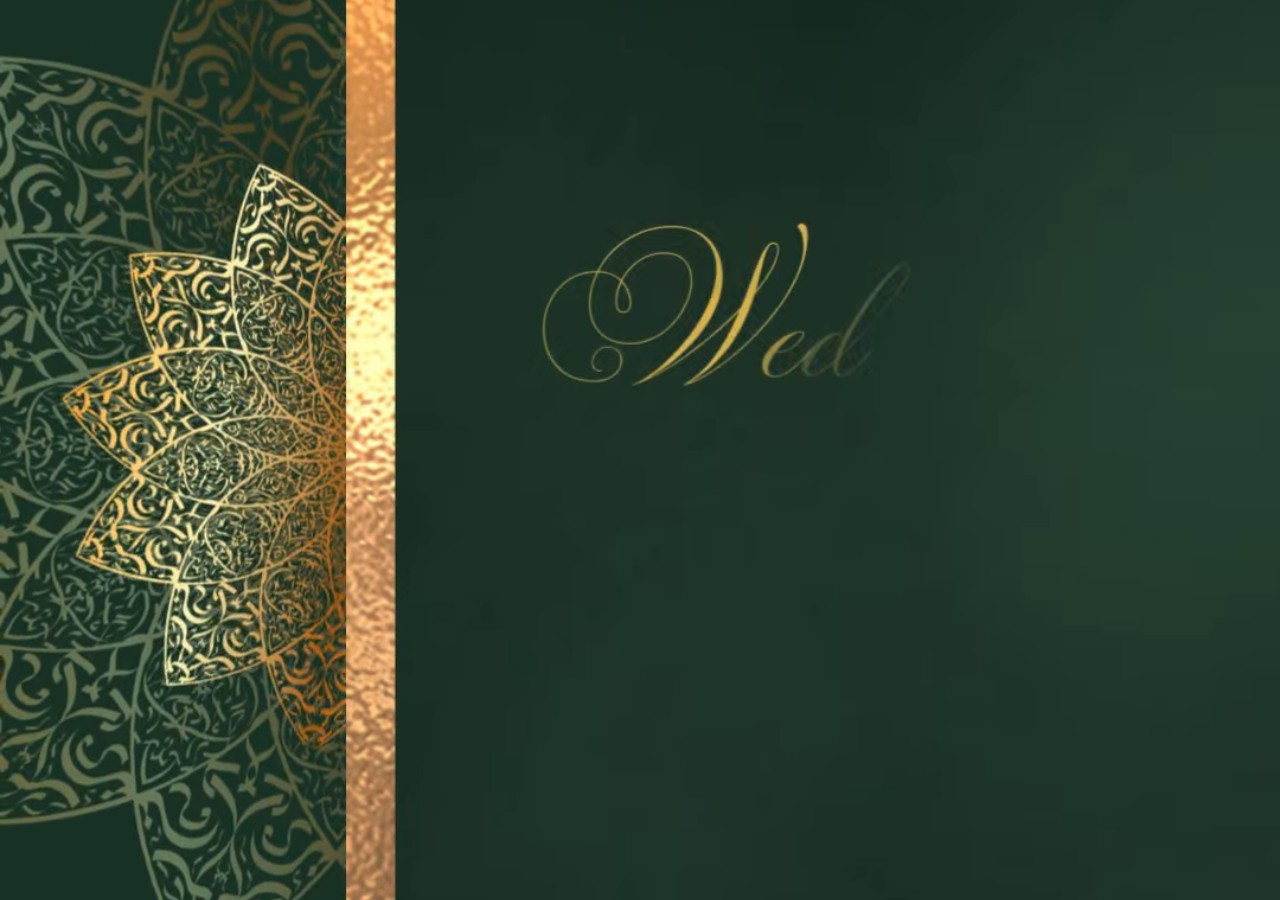
==== commit b58e96f4: "script changed" ====
--- a/index.html
+++ b/index.html
@@ -1499,7 +1499,7 @@
 
 
 <!--  -->
-<script>
+<!-- <script>
     const video = document.getElementById("introVideo");
     const videoIntro = document.getElementById("videoIntro");
     const websiteContent = document.getElementById("storySection");
@@ -1535,7 +1535,50 @@
 
     // Prevent scrolling while the intro video is playing
     document.body.style.overflow = "hidden";
-  </script>
+  </script> -->
   <!--  -->
+  <script>
+const video = document.getElementById("introVideo");
+const videoIntro = document.getElementById("videoIntro");
+const websiteContent = document.getElementById("storySection");
+
+function showWebsite() {
+  if (videoIntro.style.display === "none") {
+    return;
+  }
+
+  video.pause();
+  videoIntro.style.opacity = "0";
+
+  setTimeout(() => {
+    videoIntro.style.display = "none";
+    websiteContent.style.display = "block";
+
+    requestAnimationFrame(() => {
+      websiteContent.classList.add("show");
+    });
+
+    document.body.style.overflow = "auto";
+  }, 1000);
+}
+
+// Show website after video finishes
+video.addEventListener("ended", showWebsite);
+
+// Handle unsupported video or loading failure
+video.addEventListener("error", showWebsite);
+
+// Attempt autoplay for iPhone Safari
+video.muted = true;
+video.playsInline = true;
+
+video.play().catch((error) => {
+  console.log("Intro video could not autoplay:", error);
+  showWebsite();
+});
+
+// Prevent scrolling while the intro is playing
+document.body.style.overflow = "hidden";
+</script>
   </body>
 </html>
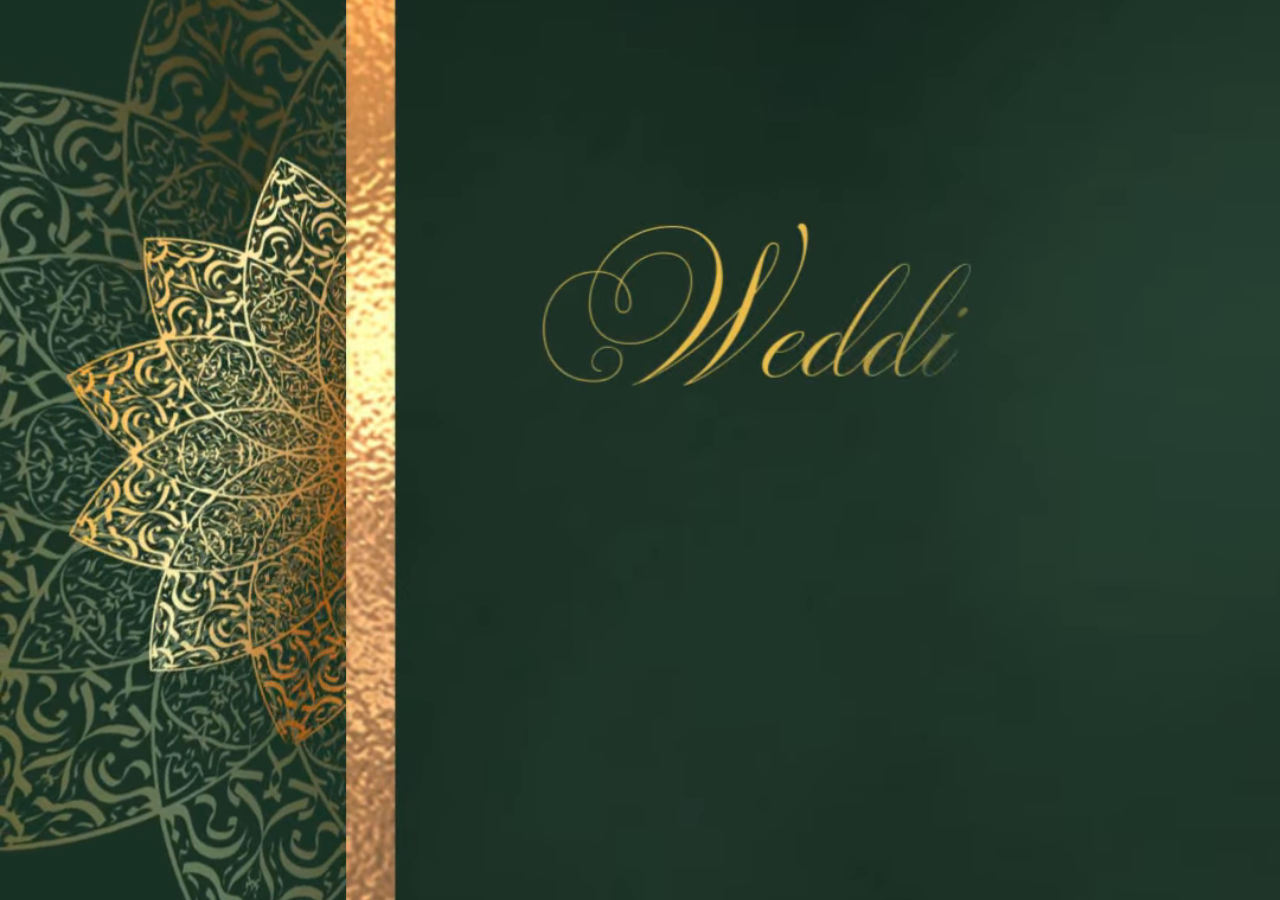
==== commit 139b9580: "spelling correction" ====
--- a/index.html
+++ b/index.html
@@ -1151,7 +1151,7 @@
               <p class="event-details">
                 Sivavilasam NSS Auditorium
                 <br />Karayogam No. 1936 Thekkekkara, <br /> 
-                Karikode, Dist. Kottyam
+                Karikode, Dist. Kottayam
               </p>
 
               <a
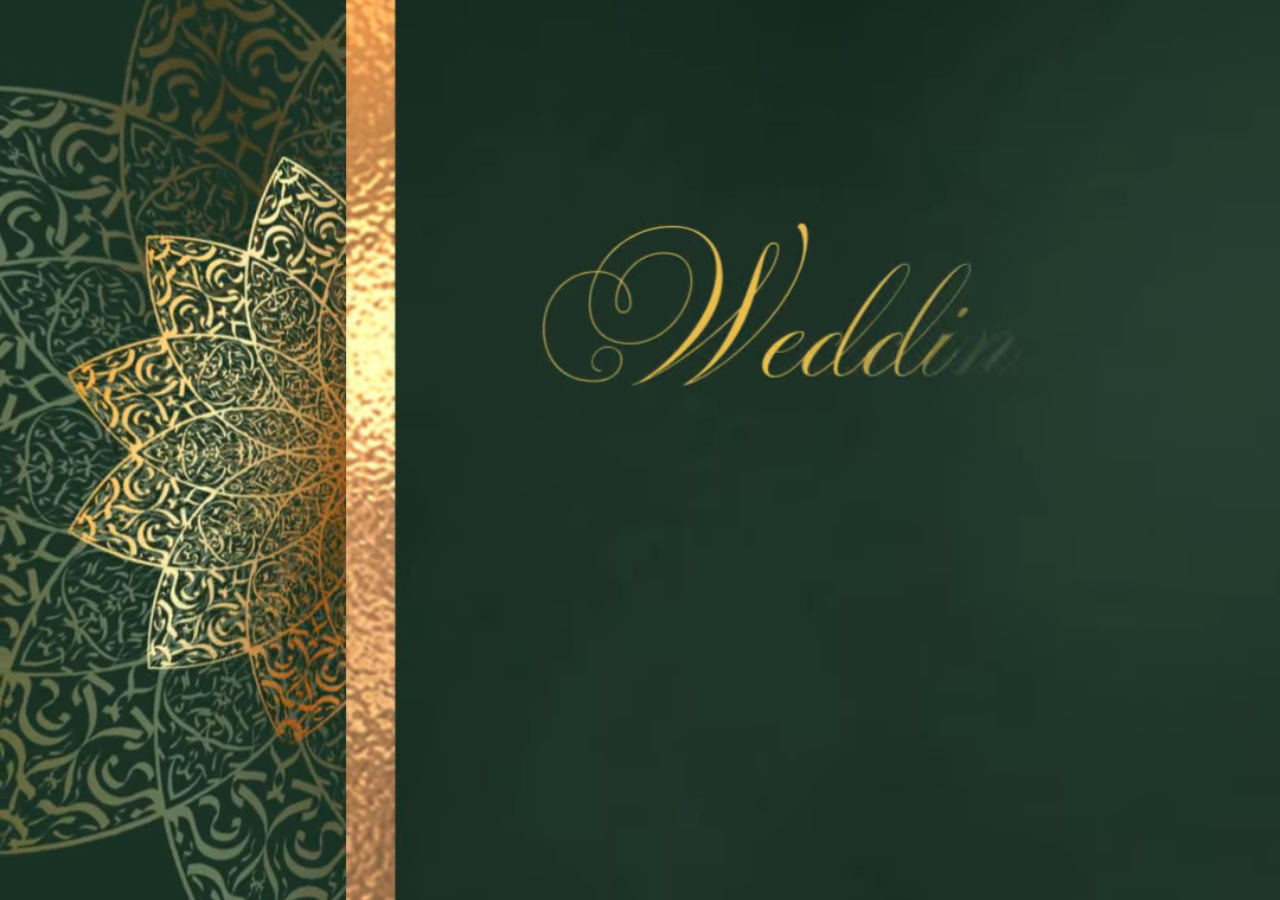
==== commit 42a326d6: "i phone error" ====
--- a/index.html
+++ b/index.html
@@ -1538,47 +1538,89 @@
   </script> -->
   <!--  -->
   <script>
-const video = document.getElementById("introVideo");
-const videoIntro = document.getElementById("videoIntro");
-const websiteContent = document.getElementById("storySection");
-
-function showWebsite() {
-  if (videoIntro.style.display === "none") {
+document.addEventListener("DOMContentLoaded", function () {
+  const video = document.getElementById("introVideo");
+  const videoIntro = document.getElementById("videoIntro");
+  const websiteContent = document.getElementById("storySection");
+
+  if (!video || !videoIntro || !websiteContent) {
+    console.error("Intro video elements were not found.");
     return;
   }
 
-  video.pause();
-  videoIntro.style.opacity = "0";
-
-  setTimeout(() => {
-    videoIntro.style.display = "none";
-    websiteContent.style.display = "block";
-
-    requestAnimationFrame(() => {
-      websiteContent.classList.add("show");
+  let finished = false;
+  let startupTimer;
+  let stallTimer;
+
+  function showWebsite() {
+    if (finished) return;
+    finished = true;
+
+    clearTimeout(startupTimer);
+    clearTimeout(stallTimer);
+
+    video.pause();
+    videoIntro.style.opacity = "0";
+
+    setTimeout(function () {
+      videoIntro.style.display = "none";
+      websiteContent.style.display = "block";
+
+      requestAnimationFrame(function () {
+        websiteContent.classList.add("show");
+      });
+
+      document.body.style.overflow = "auto";
+    }, 500);
+  }
+
+  // Open the website if the video fails.
+  video.addEventListener("error", showWebsite);
+  video.addEventListener("abort", showWebsite);
+
+  // If playback gets stuck, open the website.
+  video.addEventListener("waiting", function () {
+    clearTimeout(stallTimer);
+    stallTimer = setTimeout(showWebsite, 5000);
+  });
+
+  video.addEventListener("stalled", function () {
+    clearTimeout(stallTimer);
+    stallTimer = setTimeout(showWebsite, 5000);
+  });
+
+  video.addEventListener("playing", function () {
+    clearTimeout(startupTimer);
+    clearTimeout(stallTimer);
+  });
+
+  video.addEventListener("timeupdate", function () {
+    clearTimeout(stallTimer);
+  });
+
+  video.addEventListener("ended", showWebsite);
+
+  // Never leave visitors stuck on a black screen.
+  startupTimer = setTimeout(showWebsite, 10000);
+
+  video.muted = true;
+  video.playsInline = true;
+  video.setAttribute("playsinline", "");
+  video.setAttribute("webkit-playsinline", "");
+  video.preload = "auto";
+
+  document.body.style.overflow = "hidden";
+
+  const playPromise = video.play();
+
+  if (playPromise && typeof playPromise.catch === "function") {
+    playPromise.catch(function (error) {
+      console.log("Intro video could not play:", error);
+      showWebsite();
     });
-
-    document.body.style.overflow = "auto";
-  }, 1000);
-}
-
-// Show website after video finishes
-video.addEventListener("ended", showWebsite);
-
-// Handle unsupported video or loading failure
-video.addEventListener("error", showWebsite);
-
-// Attempt autoplay for iPhone Safari
-video.muted = true;
-video.playsInline = true;
-
-video.play().catch((error) => {
-  console.log("Intro video could not autoplay:", error);
-  showWebsite();
+  }
 });
-
-// Prevent scrolling while the intro is playing
-document.body.style.overflow = "hidden";
 </script>
+
   </body>
 </html>
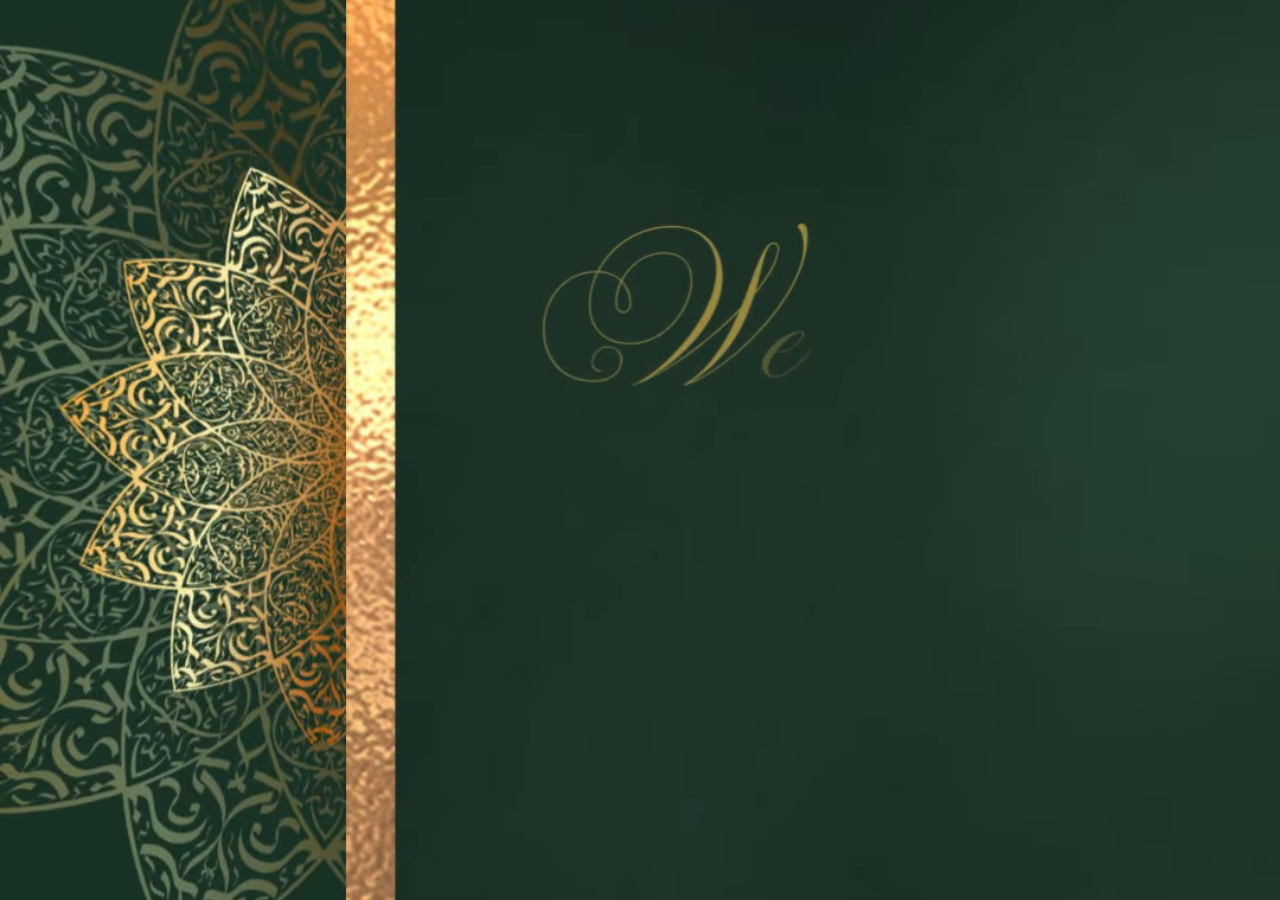
==== commit b81032cd: "new image added" ====
--- a/index.html
+++ b/index.html
@@ -835,60 +835,59 @@
         opacity: 0;
       }
 
-
-
-
-/* newwww */
-
-
-    /* Video Intro Screen */
-    #videoIntro {
-      position: fixed;
-      top: 0;
-      left: 0;
-      width: 100%;
-      height: 100vh;
-      background: #000;
-      display: flex;
-      justify-content: center;
-      align-items: center;
-      z-index: 9999;
-      transition: opacity 1s ease;
-    }
-
-    #introVideo {
-      width: 100%;
-      height: 100%;
-      object-fit: cover;
-    }
-
-    /* Hide website initially */
-    #websiteContent {
-      display: none;
-      opacity: 0;
-      transition: opacity 1s ease;
-    }
-
-    /* Show website */
-    #websiteContent.show {
-      display: block;
-      opacity: 1;
-    }
-
-
-
+      /* newwww */
+
+      /* Video Intro Screen */
+      #videoIntro {
+        position: fixed;
+        top: 0;
+        left: 0;
+        width: 100%;
+        height: 100vh;
+        background: #000;
+        display: flex;
+        justify-content: center;
+        align-items: center;
+        z-index: 9999;
+        transition: opacity 1s ease;
+      }
+
+      #introVideo {
+        width: 100%;
+        height: 100%;
+        object-fit: cover;
+      }
+
+      /* Hide website initially */
+      #websiteContent {
+        display: none;
+        opacity: 0;
+        transition: opacity 1s ease;
+      }
+
+      /* Show website */
+      #websiteContent.show {
+        display: block;
+        opacity: 1;
+      }
     </style>
   </head>
   <body>
-
-<!-- Intro Video -->
-      <div id="videoIntro">
-    <video id="introVideo" autoplay muted playsinline webkit-playsinline preload="metadata">
-      <source src="intro.webm" type="video/webm">
-      Your browser does not support video playback.
-    </video>
-  </div>
-<!--  -->
+    <!-- Intro Video -->
+    <div id="videoIntro">
+      <video
+        id="introVideo"
+        autoplay
+        muted
+        playsinline
+        webkit-playsinline
+        preload="metadata"
+      >
+        <source src="intro.webm" type="video/webm" />
+        Your browser does not support video playback.
+      </video>
+    </div>
+    <!--  -->
     <!-- ===================================== ANIMATED BACKGROUND ====================================== -->
     <div class="wedding-background">
       <!-- Soft glowing circles -->
@@ -987,7 +986,7 @@
         <span class="floating-heart fh7">♥</span>
       </div>
     </main> -->
-    <div id="storySection" style="display: none"> 
+    <div id="storySection" style="display: none">
       <!-- Story content goes here -->
 
       <!-- TOP WEDDING IMAGE -->
@@ -1038,7 +1037,7 @@
               <p class="love-text">
                 <b>
                   Sunday, The Twenty-Fifth Of October,2026 <br />
-                 Sivavilasam NSS Auditorium Karayogam No. 1936 Thekkekkara,
+                  Sivavilasam NSS Auditorium Karayogam No. 1936 Thekkekkara,
                   Karikode</b
                 >
               </p>
@@ -1150,7 +1149,7 @@
 
               <p class="event-details">
                 Sivavilasam NSS Auditorium
-                <br />Karayogam No. 1936 Thekkekkara, <br /> 
+                <br />Karayogam No. 1936 Thekkekkara, <br />
                 Karikode, Dist. Kottayam
               </p>
 
@@ -1192,13 +1191,13 @@
               <div class="col-lg-7 mb-5 mb-lg-0">
                 <div class="imgs-grid">
                   <div class="grid grid-1">
-                    <img id="image1" src="23149.jpg.webp" alt="Untree.co" />
+                    <img id="image1" src="img/pic1.webp" alt="image" />
                   </div>
                   <div class="grid grid-2">
-                    <img id="image2" src="jithu.webp" alt="Untree.co" />
+                    <img id="image2" src="img/image_we.webp" alt="image" />
                   </div>
                   <div class="grid grid-3">
-                    <img id="image3" src="23149.jpg.webp" alt="Untree.co" />
+                    <img id="image3" src="img/pic2.webp" alt="image" />
                   </div>
                 </div>
               </div>
@@ -1253,25 +1252,24 @@
         assets/little-ones.jpg
       -->
             <img src="ethal.webp" alt="Wishes from the little ones" />
-          
-  <!-- <div class="little-ones-card">
+
+            <!-- <div class="little-ones-card">
 
     <img src="ethal.webp" alt="Wishes from the little ones" /> -->
 
-    <!-- Text in front of image -->
-    <div class="little-ones-note">
-      <p>
-        So we're upgrading to a<br>
-        <strong>happy fur-ever family!</strong>
-        <br>
-        Sending all our love for<br>
-        your new life together.
-      </p>
-    </div>
-
-  </div>
-
-  <!-- </div> -->
+            <!-- Text in front of image -->
+            <div class="little-ones-note">
+              <p>
+                So we're upgrading to a<br />
+                <strong>happy fur-ever family!</strong>
+                <br />
+                Sending all our love for<br />
+                your new life together.
+              </p>
+            </div>
+          </div>
+
+          <!-- </div> -->
 
           <!-- Small decorative flowers -->
           <div class="little-flower flower-one">✿</div>
@@ -1279,67 +1277,85 @@
           <div class="little-flower flower-two">✿</div>
         </section>
 
-
-<section class="wedding-details-section">
-
-  <!-- Decorative elements -->
-  <span class="decor decor-star star-1">✦</span>
-  <span class="decor decor-star star-2">✦</span>
-  <span class="decor decor-star star-3">✦</span>
-  <span class="decor decor-star star-4">✦</span>
-
-  <span class="decor flower flower-1">✿</span>
-  <span class="decor flower flower-2">✿</span>
-
-  <div class="wedding-details-content">
-
-    <!-- Top text -->
-    <p class="wedding-top-text">
-      We look forward to celebrating with you
-    </p>
-
-    <!-- Couple initials -->
-    <div class="couple-initials">
-      <span>J</span>
-      <span class="ampersand">&amp;</span>
-      <span>S</span>
-    </div>
-
-    <!-- Date -->
-    <div class="wedding-date">
-      25&nbsp;&nbsp;·&nbsp;&nbsp;10&nbsp;&nbsp;·&nbsp;&nbsp;2026
-    </div>
-
-    <!-- Enquiry -->
-    <p class="wedding-enquiry">
-      For enquiries: 9961110821
-    </p>
-
-    <!-- Bottom message -->
-    <p class="wedding-message">
-      Sharing the happiness, Jishnu &amp; Athira
-    </p>
-
-  </div>
-
-</section>
-
-
+        <section class="wedding-details-section">
+          <!-- Decorative elements -->
+          <span class="decor decor-star star-1">✦</span>
+          <span class="decor decor-star star-2">✦</span>
+          <span class="decor decor-star star-3">✦</span>
+          <span class="decor decor-star star-4">✦</span>
+
+          <span class="decor flower flower-1">✿</span>
+          <span class="decor flower flower-2">✿</span>
+
+          <div class="wedding-details-content">
+            <!-- Top text -->
+            <p class="wedding-top-text">
+              We look forward to celebrating with you
+            </p>
+
+            <!-- Couple initials -->
+            <div class="couple-initials">
+              <span>J</span>
+              <span class="ampersand">&amp;</span>
+              <span>S</span>
+            </div>
+
+            <!-- Date -->
+            <div class="wedding-date">
+              25&nbsp;&nbsp;·&nbsp;&nbsp;10&nbsp;&nbsp;·&nbsp;&nbsp;2026
+            </div>
+
+            <!-- Enquiry -->
+            <p class="wedding-enquiry">For enquiries: 9961110821</p>
+
+            <!-- Bottom message -->
+            <p class="wedding-message">
+              Sharing the happiness, Jishnu &amp; Athira
+            </p>
+          </div>
+        </section>
       </main>
     </div>
     <script>
       const imageGroups = [
         {
           id: "image1",
-          images: ["jithu.webp", "kukku2.webp", "together.webp"],
+          images: [
+            "img/pic1.webp",
+            "img/pic2.webp",
+            "img/pic5.webp",
+            "img/pic8.webp",
+            "img/pic17.webp",
+            "img/pic14.webp",
+            "img/pic18.webp",
+            "img/pic20.webp",
+          ],
         },
         {
           id: "image2",
-          images: ["us.webp", "seth.webp"],
+          images: [
+            "img/image_we.webp",
+            "img/pic3.webp",
+            "img/pic6.webp",
+            "img/pic9.webp",
+            "img/pic12.webp",
+            "img/pic15.webp",
+            "img/pic11.webp",
+            "img/pic21.webp",
+          ],
         },
         {
           id: "image3",
-          images: ["23149.jpg.webp", "image_we.webp"],
+          images: [
+            "img/pic2.webp",
+            "img/pic4.jpg.webp",
+            "img/pic7.webp",
+            "img/pic10.webp",
+            "img/pic13.webp",
+            "img/pic16.webp",
+            "img/pic19.webp",
+            "img/pic22.webp",
+          ],
         },
       ];
 
@@ -1497,9 +1513,8 @@
       }
     </script>
 
-
-<!--  -->
-<!-- <script>
+    <!--  -->
+    <!-- <script>
     const video = document.getElementById("introVideo");
     const videoIntro = document.getElementById("videoIntro");
     const websiteContent = document.getElementById("storySection");
@@ -1536,91 +1551,90 @@
     // Prevent scrolling while the intro video is playing
     document.body.style.overflow = "hidden";
   </script> -->
-  <!--  -->
-  <script>
-document.addEventListener("DOMContentLoaded", function () {
-  const video = document.getElementById("introVideo");
-  const videoIntro = document.getElementById("videoIntro");
-  const websiteContent = document.getElementById("storySection");
-
-  if (!video || !videoIntro || !websiteContent) {
-    console.error("Intro video elements were not found.");
-    return;
-  }
-
-  let finished = false;
-  let startupTimer;
-  let stallTimer;
-
-  function showWebsite() {
-    if (finished) return;
-    finished = true;
-
-    clearTimeout(startupTimer);
-    clearTimeout(stallTimer);
-
-    video.pause();
-    videoIntro.style.opacity = "0";
-
-    setTimeout(function () {
-      videoIntro.style.display = "none";
-      websiteContent.style.display = "block";
-
-      requestAnimationFrame(function () {
-        websiteContent.classList.add("show");
+    <!--  -->
+    <script>
+      document.addEventListener("DOMContentLoaded", function () {
+        const video = document.getElementById("introVideo");
+        const videoIntro = document.getElementById("videoIntro");
+        const websiteContent = document.getElementById("storySection");
+
+        if (!video || !videoIntro || !websiteContent) {
+          console.error("Intro video elements were not found.");
+          return;
+        }
+
+        let finished = false;
+        let startupTimer;
+        let stallTimer;
+
+        function showWebsite() {
+          if (finished) return;
+          finished = true;
+
+          clearTimeout(startupTimer);
+          clearTimeout(stallTimer);
+
+          video.pause();
+          videoIntro.style.opacity = "0";
+
+          setTimeout(function () {
+            videoIntro.style.display = "none";
+            websiteContent.style.display = "block";
+
+            requestAnimationFrame(function () {
+              websiteContent.classList.add("show");
+            });
+
+            document.body.style.overflow = "auto";
+          }, 500);
+        }
+
+        // Open the website if the video fails.
+        video.addEventListener("error", showWebsite);
+        video.addEventListener("abort", showWebsite);
+
+        // If playback gets stuck, open the website.
+        video.addEventListener("waiting", function () {
+          clearTimeout(stallTimer);
+          stallTimer = setTimeout(showWebsite, 5000);
+        });
+
+        video.addEventListener("stalled", function () {
+          clearTimeout(stallTimer);
+          stallTimer = setTimeout(showWebsite, 5000);
+        });
+
+        video.addEventListener("playing", function () {
+          clearTimeout(startupTimer);
+          clearTimeout(stallTimer);
+        });
+
+        video.addEventListener("timeupdate", function () {
+          clearTimeout(stallTimer);
+        });
+
+        video.addEventListener("ended", showWebsite);
+
+        // Never leave visitors stuck on a black screen.
+        startupTimer = setTimeout(showWebsite, 10000);
+
+        video.muted = true;
+        video.playsInline = true;
+        video.setAttribute("playsinline", "");
+        video.setAttribute("webkit-playsinline", "");
+        video.preload = "auto";
+
+        document.body.style.overflow = "hidden";
+
+        const playPromise = video.play();
+
+        if (playPromise && typeof playPromise.catch === "function") {
+          playPromise.catch(function (error) {
+            console.log("Intro video could not play:", error);
+            showWebsite();
+          });
+        }
       });
-
-      document.body.style.overflow = "auto";
-    }, 500);
-  }
-
-  // Open the website if the video fails.
-  video.addEventListener("error", showWebsite);
-  video.addEventListener("abort", showWebsite);
-
-  // If playback gets stuck, open the website.
-  video.addEventListener("waiting", function () {
-    clearTimeout(stallTimer);
-    stallTimer = setTimeout(showWebsite, 5000);
-  });
-
-  video.addEventListener("stalled", function () {
-    clearTimeout(stallTimer);
-    stallTimer = setTimeout(showWebsite, 5000);
-  });
-
-  video.addEventListener("playing", function () {
-    clearTimeout(startupTimer);
-    clearTimeout(stallTimer);
-  });
-
-  video.addEventListener("timeupdate", function () {
-    clearTimeout(stallTimer);
-  });
-
-  video.addEventListener("ended", showWebsite);
-
-  // Never leave visitors stuck on a black screen.
-  startupTimer = setTimeout(showWebsite, 10000);
-
-  video.muted = true;
-  video.playsInline = true;
-  video.setAttribute("playsinline", "");
-  video.setAttribute("webkit-playsinline", "");
-  video.preload = "auto";
-
-  document.body.style.overflow = "hidden";
-
-  const playPromise = video.play();
-
-  if (playPromise && typeof playPromise.catch === "function") {
-    playPromise.catch(function (error) {
-      console.log("Intro video could not play:", error);
-      showWebsite();
-    });
-  }
-});
-</script>
-
+    </script>
   </body>
 </html>
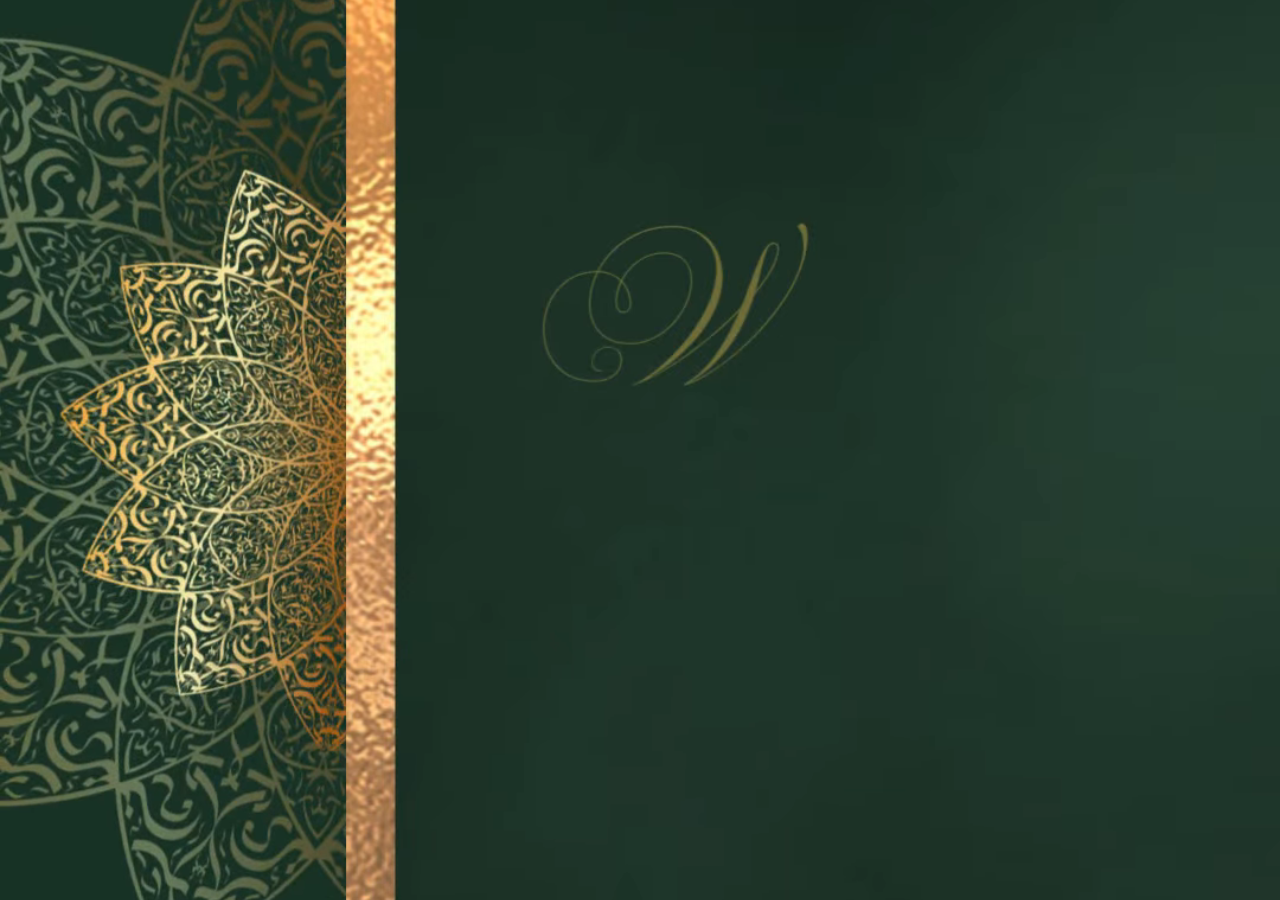
==== commit e1ccd40b: "image removed" ====
--- a/index.html
+++ b/index.html
@@ -1191,13 +1191,13 @@
               <div class="col-lg-7 mb-5 mb-lg-0">
                 <div class="imgs-grid">
                   <div class="grid grid-1">
-                    <img id="image1" src="img/pic1.webp" alt="image" />
+                    <img id="image1" src="img/pic2.webp" alt="image" />
                   </div>
                   <div class="grid grid-2">
-                    <img id="image2" src="img/image_we.webp" alt="image" />
+                    <img id="image2" src="img/pic3.webp" alt="image" />
                   </div>
                   <div class="grid grid-3">
-                    <img id="image3" src="img/pic2.webp" alt="image" />
+                    <img id="image3" src="img/pic7.webp" alt="image" />
                   </div>
                 </div>
               </div>
@@ -1321,39 +1321,27 @@
         {
           id: "image1",
           images: [
-            "img/pic1.webp",
-            "img/pic2.webp",
-            "img/pic5.webp",
+            "img/pic4.webp",
             "img/pic8.webp",
             "img/pic17.webp",
-            "img/pic14.webp",
             "img/pic18.webp",
-            "img/pic20.webp",
           ],
         },
         {
           id: "image2",
           images: [
-            "img/image_we.webp",
             "img/pic3.webp",
-            "img/pic6.webp",
             "img/pic9.webp",
             "img/pic12.webp",
-            "img/pic15.webp",
             "img/pic11.webp",
-            "img/pic21.webp",
           ],
         },
         {
           id: "image3",
           images: [
-            "img/pic2.webp",
-            "img/pic4.jpg.webp",
             "img/pic7.webp",
             "img/pic10.webp",
             "img/pic13.webp",
-            "img/pic16.webp",
-            "img/pic19.webp",
             "img/pic22.webp",
           ],
         },
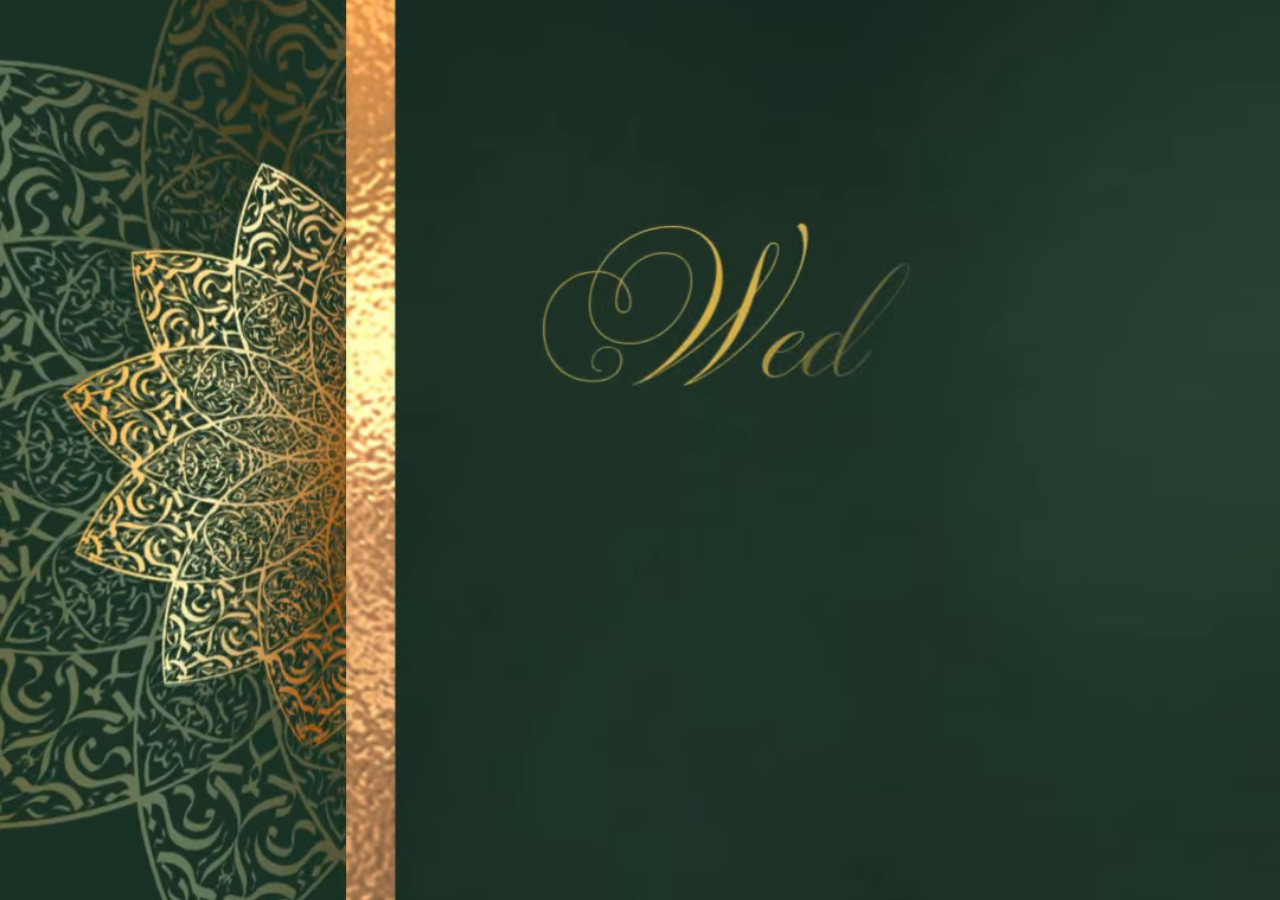
==== commit 1a83ac07: "lazy loading" ====
--- a/index.html
+++ b/index.html
@@ -1191,13 +1191,16 @@
               <div class="col-lg-7 mb-5 mb-lg-0">
                 <div class="imgs-grid">
                   <div class="grid grid-1">
-                    <img id="image1" src="img/pic2.webp" alt="image" />
+                    <img id="image1" src="img/pic2.webp" alt="image"   loading="lazy"
+  decoding="async"/>
                   </div>
                   <div class="grid grid-2">
-                    <img id="image2" src="img/pic3.webp" alt="image" />
+                    <img id="image2" src="img/pic9.webp" alt="image"   loading="lazy"
+  decoding="async"    />
                   </div>
                   <div class="grid grid-3">
-                    <img id="image3" src="img/pic7.webp" alt="image" />
+                    <img id="image3" src="img/pic7.webp" alt="image"   loading="lazy"
+  decoding="async"/>
                   </div>
                 </div>
               </div>
@@ -1330,7 +1333,6 @@
         {
           id: "image2",
           images: [
-            "img/pic3.webp",
             "img/pic9.webp",
             "img/pic12.webp",
             "img/pic11.webp",
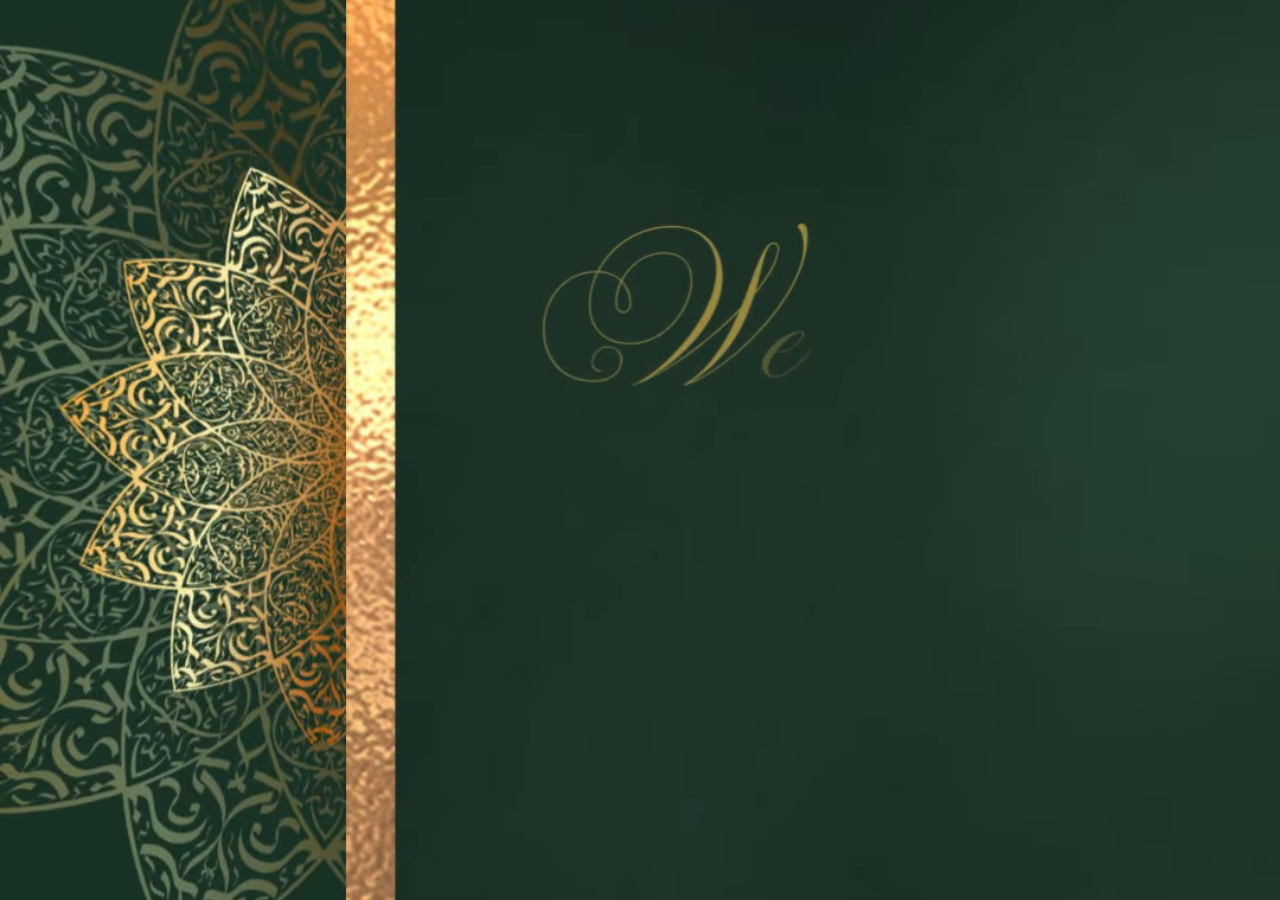
==== commit 1273d6cb: "lazy" ====
--- a/index.html
+++ b/index.html
@@ -1191,7 +1191,7 @@
               <div class="col-lg-7 mb-5 mb-lg-0">
                 <div class="imgs-grid">
                   <div class="grid grid-1">
-                    <img id="image1" src="img/pic2.webp" alt="image"   loading="lazy"
+                    <img id="image1" src="img/pic2.webp" alt="image"  fetchpriority="high"
   decoding="async"/>
                   </div>
                   <div class="grid grid-2">
@@ -1348,42 +1348,133 @@
           ],
         },
       ];
-
-      const currentIndexes = [0, 0, 0];
-
-      function changeImage(index) {
-        const group = imageGroups[index];
-        const image = document.getElementById(group.id);
-
-        image.classList.add("fade-out");
-
-        setTimeout(() => {
-          currentIndexes[index]++;
-
-          if (currentIndexes[index] >= group.images.length) {
-            currentIndexes[index] = 0;
-          }
-
-          image.src = group.images[currentIndexes[index]];
-
-          image.onload = () => {
-            image.classList.remove("fade-out");
-          };
-        }, 800);
-      }
-
-      // Change each grid image every 4 seconds
-      setInterval(() => {
-        changeImage(0);
-      }, 4000);
-
-      setInterval(() => {
-        changeImage(1);
-      }, 5000);
-
-      setInterval(() => {
-        changeImage(2);
-      }, 6000);
+      
+const currentIndexes = [0, 0, 0];
+
+// Cache images that have already been downloaded
+const imageCache = new Map();
+
+// Preload an image and wait for it to decode
+function preloadImage(src) {
+  if (imageCache.has(src)) {
+    return imageCache.get(src);
+  }
+
+  const promise = new Promise((resolve) => {
+    const img = new Image();
+
+    img.onload = async () => {
+      try {
+        if (img.decode) {
+          await img.decode();
+        }
+      } catch (error) {
+        // Continue if decoding is unavailable
+      }
+
+      resolve(img);
+    };
+
+    img.onerror = () => {
+      imageCache.delete(src);
+      resolve(null);
+    };
+
+    img.src = src;
+  });
+
+  imageCache.set(src, promise);
+  return promise;
+}
+
+// Prepare the next image before it is needed
+function preloadNextImage(index) {
+  const group = imageGroups[index];
+  const nextIndex =
+    (currentIndexes[index] + 1) % group.images.length;
+
+  return preloadImage(group.images[nextIndex]);
+}
+
+// Rotate an image smoothly
+async function changeImage(index) {
+  const group = imageGroups[index];
+  const image = document.getElementById(group.id);
+
+  if (!image || !group.images.length) return;
+
+  const nextIndex =
+    (currentIndexes[index] + 1) % group.images.length;
+
+  const nextSrc = group.images[nextIndex];
+
+  // Ensure the next image is downloaded and decoded first
+  const nextImage = await preloadImage(nextSrc);
+
+  if (!nextImage || !image.isConnected) return;
+
+  // Fade out only after the next image is ready
+  image.classList.add("fade-out");
+
+  setTimeout(() => {
+    // Display the already-loaded image
+    image.src = nextImage.src;
+    currentIndexes[index] = nextIndex;
+
+    // Fade back in once the image is ready
+    image.classList.remove("fade-out");
+
+    // Start preloading the following image immediately
+    preloadNextImage(index);
+  }, 800);
+}
+
+// Preload the next image in each group immediately
+imageGroups.forEach((group, index) => {
+  preloadNextImage(index);
+});
+
+// Preserve your existing rotation intervals
+setInterval(() => changeImage(0), 4000);
+setInterval(() => changeImage(1), 5000);
+setInterval(() => changeImage(2), 6000);
+
+
+      // const currentIndexes = [0, 0, 0];
+
+      // function changeImage(index) {
+      //   const group = imageGroups[index];
+      //   const image = document.getElementById(group.id);
+
+      //   image.classList.add("fade-out");
+
+      //   setTimeout(() => {
+      //     currentIndexes[index]++;
+
+      //     if (currentIndexes[index] >= group.images.length) {
+      //       currentIndexes[index] = 0;
+      //     }
+
+      //     image.src = group.images[currentIndexes[index]];
+
+      //     image.onload = () => {
+      //       image.classList.remove("fade-out");
+      //     };
+      //   }, 800);
+      // }
+
+      // // Change each grid image every 4 seconds
+      // setInterval(() => {
+      //   changeImage(0);
+      // }, 4000);
+
+      // setInterval(() => {
+      //   changeImage(1);
+      // }, 5000);
+
+      // setInterval(() => {
+      //   changeImage(2);
+      // }, 6000);
 
       /*
     ==========================================
--- a/css/style.css
+++ b/css/style.css
@@ -1103,7 +1103,13 @@
 
         transition: all 0.3s ease;
       }
-
+.imgs-grid img {
+  transition: opacity 0.8s ease-in-out;
+}
+
+.imgs-grid img.fade-out {
+  opacity: 0;
+}
       .map-link:hover {
         color: #2f412c;
         border-bottom-color: #2f412c;
